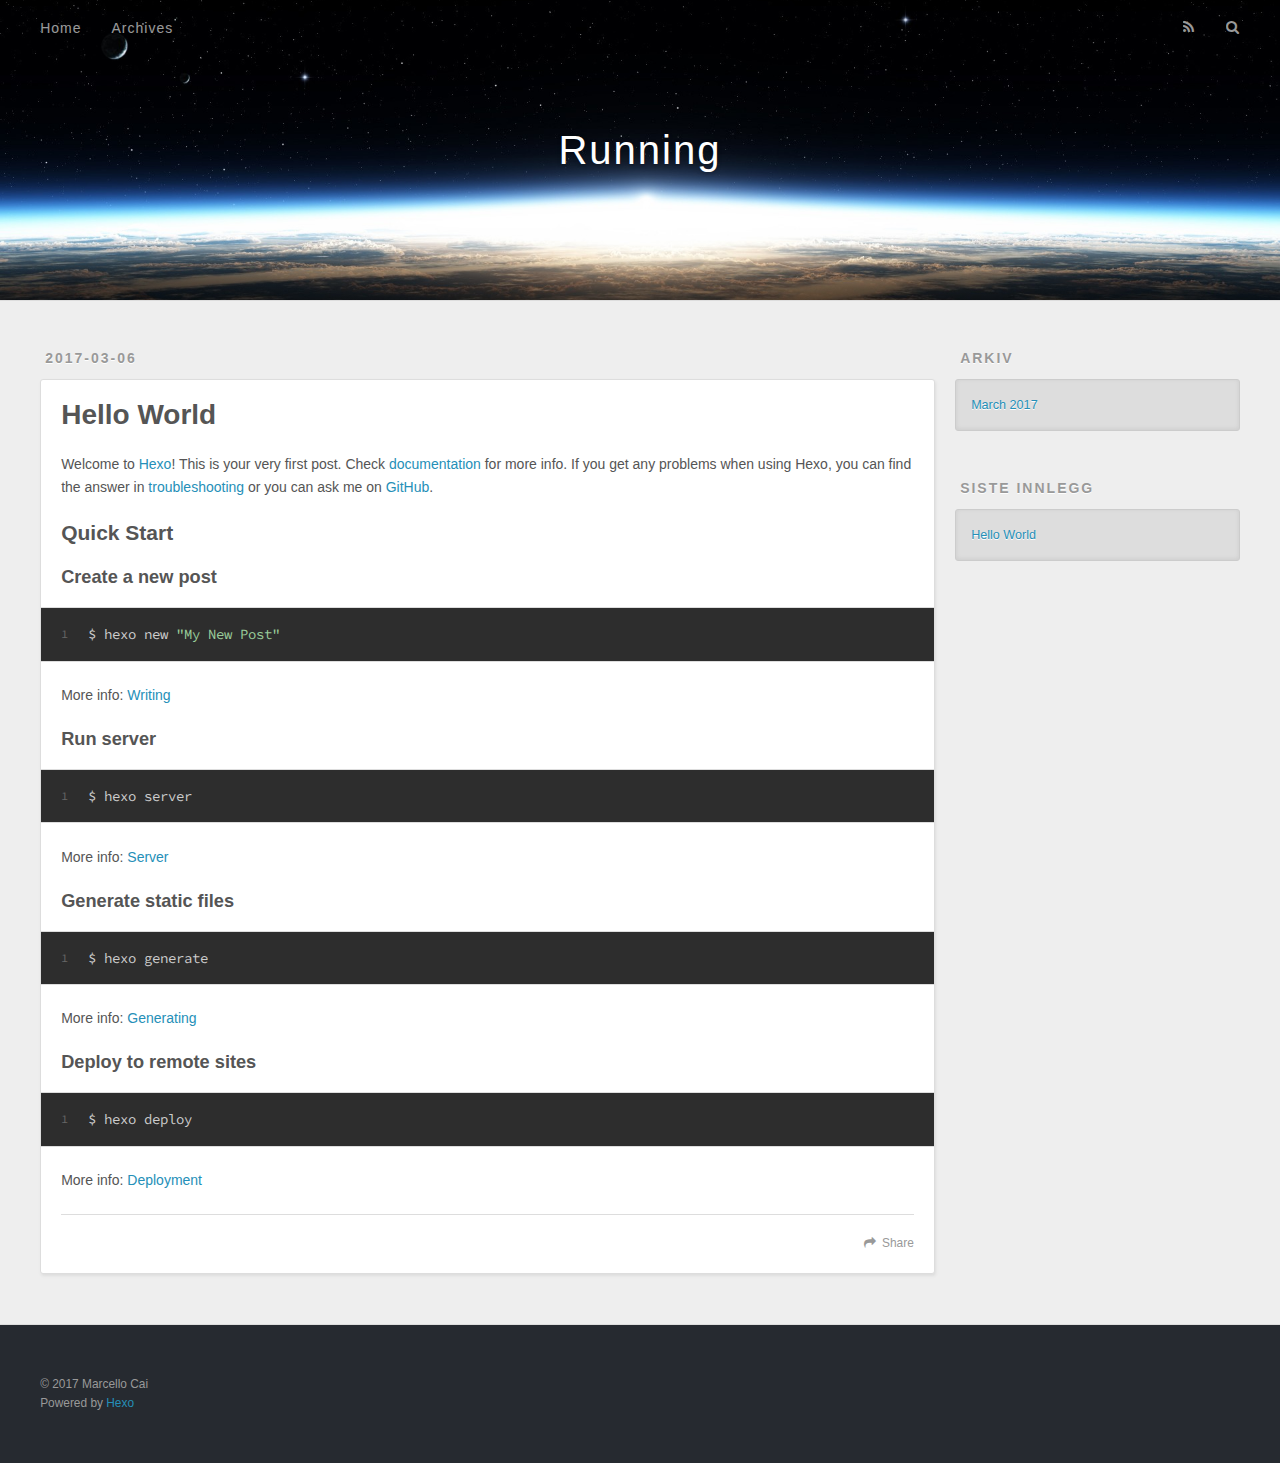
==== index.html @ b1c40774 "publish blog" ====
<!DOCTYPE html>
<html>
<head>
  <meta charset="utf-8">
  
  <title>Running</title>
  <meta name="viewport" content="width=device-width, initial-scale=1, maximum-scale=1">
  <meta property="og:type" content="website">
<meta property="og:title" content="Running">
<meta property="og:url" content="http://mllong.github.io/index.html">
<meta property="og:site_name" content="Running">
<meta name="twitter:card" content="summary">
<meta name="twitter:title" content="Running">
  
    <link rel="alternate" href="/atom.xml" title="Running" type="application/atom+xml">
  
  
    <link rel="icon" href="/favicon.png">
  
  
    <link href="//fonts.googleapis.com/css?family=Source+Code+Pro" rel="stylesheet" type="text/css">
  
  <link rel="stylesheet" href="/css/style.css">
  

</head>

<body>
  <div id="container">
    <div id="wrap">
      <header id="header">
  <div id="banner"></div>
  <div id="header-outer" class="outer">
    <div id="header-title" class="inner">
      <h1 id="logo-wrap">
        <a href="/" id="logo">Running</a>
      </h1>
      
    </div>
    <div id="header-inner" class="inner">
      <nav id="main-nav">
        <a id="main-nav-toggle" class="nav-icon"></a>
        
          <a class="main-nav-link" href="/">Home</a>
        
          <a class="main-nav-link" href="/archives">Archives</a>
        
      </nav>
      <nav id="sub-nav">
        
          <a id="nav-rss-link" class="nav-icon" href="/atom.xml" title="RSS Feed"></a>
        
        <a id="nav-search-btn" class="nav-icon" title="Søk"></a>
      </nav>
      <div id="search-form-wrap">
        <form action="//google.com/search" method="get" accept-charset="UTF-8" class="search-form"><input type="search" name="q" results="0" class="search-form-input" placeholder="Search"><button type="submit" class="search-form-submit">&#xF002;</button><input type="hidden" name="sitesearch" value="http://mllong.github.io"></form>
      </div>
    </div>
  </div>
</header>
      <div class="outer">
        <section id="main">
  
    <article id="post-hello-world" class="article article-type-post" itemscope itemprop="blogPost">
  <div class="article-meta">
    <a href="/2017/03/06/hello-world/" class="article-date">
  <time datetime="2017-03-06T02:50:07.000Z" itemprop="datePublished">2017-03-06</time>
</a>
    
  </div>
  <div class="article-inner">
    
    
      <header class="article-header">
        
  
    <h1 itemprop="name">
      <a class="article-title" href="/2017/03/06/hello-world/">Hello World</a>
    </h1>
  

      </header>
    
    <div class="article-entry" itemprop="articleBody">
      
        <p>Welcome to <a href="https://hexo.io/" target="_blank" rel="external">Hexo</a>! This is your very first post. Check <a href="https://hexo.io/docs/" target="_blank" rel="external">documentation</a> for more info. If you get any problems when using Hexo, you can find the answer in <a href="https://hexo.io/docs/troubleshooting.html" target="_blank" rel="external">troubleshooting</a> or you can ask me on <a href="https://github.com/hexojs/hexo/issues" target="_blank" rel="external">GitHub</a>.</p>
<h2 id="Quick-Start"><a href="#Quick-Start" class="headerlink" title="Quick Start"></a>Quick Start</h2><h3 id="Create-a-new-post"><a href="#Create-a-new-post" class="headerlink" title="Create a new post"></a>Create a new post</h3><figure class="highlight bash"><table><tr><td class="gutter"><pre><div class="line">1</div></pre></td><td class="code"><pre><div class="line">$ hexo new <span class="string">"My New Post"</span></div></pre></td></tr></table></figure>
<p>More info: <a href="https://hexo.io/docs/writing.html" target="_blank" rel="external">Writing</a></p>
<h3 id="Run-server"><a href="#Run-server" class="headerlink" title="Run server"></a>Run server</h3><figure class="highlight bash"><table><tr><td class="gutter"><pre><div class="line">1</div></pre></td><td class="code"><pre><div class="line">$ hexo server</div></pre></td></tr></table></figure>
<p>More info: <a href="https://hexo.io/docs/server.html" target="_blank" rel="external">Server</a></p>
<h3 id="Generate-static-files"><a href="#Generate-static-files" class="headerlink" title="Generate static files"></a>Generate static files</h3><figure class="highlight bash"><table><tr><td class="gutter"><pre><div class="line">1</div></pre></td><td class="code"><pre><div class="line">$ hexo generate</div></pre></td></tr></table></figure>
<p>More info: <a href="https://hexo.io/docs/generating.html" target="_blank" rel="external">Generating</a></p>
<h3 id="Deploy-to-remote-sites"><a href="#Deploy-to-remote-sites" class="headerlink" title="Deploy to remote sites"></a>Deploy to remote sites</h3><figure class="highlight bash"><table><tr><td class="gutter"><pre><div class="line">1</div></pre></td><td class="code"><pre><div class="line">$ hexo deploy</div></pre></td></tr></table></figure>
<p>More info: <a href="https://hexo.io/docs/deployment.html" target="_blank" rel="external">Deployment</a></p>

      
    </div>
    <footer class="article-footer">
      <a data-url="http://mllong.github.io/2017/03/06/hello-world/" data-id="cizxj0c0a000075xa3zv1ekmq" class="article-share-link">Share</a>
      
      
    </footer>
  </div>
  
</article>


  

</section>
        
          <aside id="sidebar">
  
    

  
    

  
    
  
    
  <div class="widget-wrap">
    <h3 class="widget-title">Arkiv</h3>
    <div class="widget">
      <ul class="archive-list"><li class="archive-list-item"><a class="archive-list-link" href="/archives/2017/03/">March 2017</a></li></ul>
    </div>
  </div>


  
    
  <div class="widget-wrap">
    <h3 class="widget-title">Siste innlegg</h3>
    <div class="widget">
      <ul>
        
          <li>
            <a href="/2017/03/06/hello-world/">Hello World</a>
          </li>
        
      </ul>
    </div>
  </div>

  
</aside>
        
      </div>
      <footer id="footer">
  
  <div class="outer">
    <div id="footer-info" class="inner">
      &copy; 2017 Marcello Cai<br>
      Powered by <a href="http://hexo.io/" target="_blank">Hexo</a>
    </div>
  </div>
</footer>
    </div>
    <nav id="mobile-nav">
  
    <a href="/" class="mobile-nav-link">Home</a>
  
    <a href="/archives" class="mobile-nav-link">Archives</a>
  
</nav>
    

<script src="//ajax.googleapis.com/ajax/libs/jquery/2.0.3/jquery.min.js"></script>


  <link rel="stylesheet" href="/fancybox/jquery.fancybox.css">
  <script src="/fancybox/jquery.fancybox.pack.js"></script>


<script src="/js/script.js"></script>

  </div>
</body>
</html>
---- css/style.css ----
body {
  width: 100%;
}
body:before,
body:after {
  content: "";
  display: table;
}
body:after {
  clear: both;
}
html,
body,
div,
span,
applet,
object,
iframe,
h1,
h2,
h3,
h4,
h5,
h6,
p,
blockquote,
pre,
a,
abbr,
acronym,
address,
big,
cite,
code,
del,
dfn,
em,
img,
ins,
kbd,
q,
s,
samp,
small,
strike,
strong,
sub,
sup,
tt,
var,
dl,
dt,
dd,
ol,
ul,
li,
fieldset,
form,
label,
legend,
table,
caption,
tbody,
tfoot,
thead,
tr,
th,
td {
  margin: 0;
  padding: 0;
  border: 0;
  outline: 0;
  font-weight: inherit;
  font-style: inherit;
  font-family: inherit;
  font-size: 100%;
  vertical-align: baseline;
}
body {
  line-height: 1;
  color: #000;
  background: #fff;
}
ol,
ul {
  list-style: none;
}
table {
  border-collapse: separate;
  border-spacing: 0;
  vertical-align: middle;
}
caption,
th,
td {
  text-align: left;
  font-weight: normal;
  vertical-align: middle;
}
a img {
  border: none;
}
input,
button {
  margin: 0;
  padding: 0;
}
input::-moz-focus-inner,
button::-moz-focus-inner {
  border: 0;
  padding: 0;
}
@font-face {
  font-family: FontAwesome;
  font-style: normal;
  font-weight: normal;
  src: url("fonts/fontawesome-webfont.eot?v=#4.0.3");
  src: url("fonts/fontawesome-webfont.eot?#iefix&v=#4.0.3") format("embedded-opentype"), url("fonts/fontawesome-webfont.woff?v=#4.0.3") format("woff"), url("fonts/fontawesome-webfont.ttf?v=#4.0.3") format("truetype"), url("fonts/fontawesome-webfont.svg#fontawesomeregular?v=#4.0.3") format("svg");
}
html,
body,
#container {
  height: 100%;
}
body {
  background: #eee;
  font: 14px "Helvetica Neue", Helvetica, Arial, sans-serif;
  -webkit-text-size-adjust: 100%;
}
.outer {
  max-width: 1220px;
  margin: 0 auto;
  padding: 0 20px;
}
.outer:before,
.outer:after {
  content: "";
  display: table;
}
.outer:after {
  clear: both;
}
.inner {
  display: inline;
  float: left;
  width: 98.33333333333333%;
  margin: 0 0.833333333333333%;
}
.left,
.alignleft {
  float: left;
}
.right,
.alignright {
  float: right;
}
.clear {
  clear: both;
}
#container {
  position: relative;
}
.mobile-nav-on {
  overflow: hidden;
}
#wrap {
  height: 100%;
  width: 100%;
  position: absolute;
  top: 0;
  left: 0;
  -webkit-transition: 0.2s ease-out;
  -moz-transition: 0.2s ease-out;
  -ms-transition: 0.2s ease-out;
  transition: 0.2s ease-out;
  z-index: 1;
  background: #eee;
}
.mobile-nav-on #wrap {
  left: 280px;
}
@media screen and (min-width: 768px) {
  #main {
    display: inline;
    float: left;
    width: 73.33333333333333%;
    margin: 0 0.833333333333333%;
  }
}
.article-date,
.article-category-link,
.archive-year,
.widget-title {
  text-decoration: none;
  text-transform: uppercase;
  letter-spacing: 2px;
  color: #999;
  margin-bottom: 1em;
  margin-left: 5px;
  line-height: 1em;
  text-shadow: 0 1px #fff;
  font-weight: bold;
}
.article-inner,
.archive-article-inner {
  background: #fff;
  -webkit-box-shadow: 1px 2px 3px #ddd;
  box-shadow: 1px 2px 3px #ddd;
  border: 1px solid #ddd;
  border-radius: 3px;
}
.article-entry h1,
.widget h1 {
  font-size: 2em;
}
.article-entry h2,
.widget h2 {
  font-size: 1.5em;
}
.article-entry h3,
.widget h3 {
  font-size: 1.3em;
}
.article-entry h4,
.widget h4 {
  font-size: 1.2em;
}
.article-entry h5,
.widget h5 {
  font-size: 1em;
}
.article-entry h6,
.widget h6 {
  font-size: 1em;
  color: #999;
}
.article-entry hr,
.widget hr {
  border: 1px dashed #ddd;
}
.article-entry strong,
.widget strong {
  font-weight: bold;
}
.article-entry em,
.widget em,
.article-entry cite,
.widget cite {
  font-style: italic;
}
.article-entry sup,
.widget sup,
.article-entry sub,
.widget sub {
  font-size: 0.75em;
  line-height: 0;
  position: relative;
  vertical-align: baseline;
}
.article-entry sup,
.widget sup {
  top: -0.5em;
}
.article-entry sub,
.widget sub {
  bottom: -0.2em;
}
.article-entry small,
.widget small {
  font-size: 0.85em;
}
.article-entry acronym,
.widget acronym,
.article-entry abbr,
.widget abbr {
  border-bottom: 1px dotted;
}
.article-entry ul,
.widget ul,
.article-entry ol,
.widget ol,
.article-entry dl,
.widget dl {
  margin: 0 20px;
  line-height: 1.6em;
}
.article-entry ul ul,
.widget ul ul,
.article-entry ol ul,
.widget ol ul,
.article-entry ul ol,
.widget ul ol,
.article-entry ol ol,
.widget ol ol {
  margin-top: 0;
  margin-bottom: 0;
}
.article-entry ul,
.widget ul {
  list-style: disc;
}
.article-entry ol,
.widget ol {
  list-style: decimal;
}
.article-entry dt,
.widget dt {
  font-weight: bold;
}
#header {
  height: 300px;
  position: relative;
  border-bottom: 1px solid #ddd;
}
#header:before,
#header:after {
  content: "";
  position: absolute;
  left: 0;
  right: 0;
  height: 40px;
}
#header:before {
  top: 0;
  background: -webkit-linear-gradient(rgba(0,0,0,0.2), transparent);
  background: -moz-linear-gradient(rgba(0,0,0,0.2), transparent);
  background: -ms-linear-gradient(rgba(0,0,0,0.2), transparent);
  background: linear-gradient(rgba(0,0,0,0.2), transparent);
}
#header:after {
  bottom: 0;
  background: -webkit-linear-gradient(transparent, rgba(0,0,0,0.2));
  background: -moz-linear-gradient(transparent, rgba(0,0,0,0.2));
  background: -ms-linear-gradient(transparent, rgba(0,0,0,0.2));
  background: linear-gradient(transparent, rgba(0,0,0,0.2));
}
#header-outer {
  height: 100%;
  position: relative;
}
#header-inner {
  position: relative;
  overflow: hidden;
}
#banner {
  position: absolute;
  top: 0;
  left: 0;
  width: 100%;
  height: 100%;
  background: url("images/banner.jpg") center #000;
  -webkit-background-size: cover;
  -moz-background-size: cover;
  background-size: cover;
  z-index: -1;
}
#header-title {
  text-align: center;
  height: 40px;
  position: absolute;
  top: 50%;
  left: 0;
  margin-top: -20px;
}
#logo,
#subtitle {
  text-decoration: none;
  color: #fff;
  font-weight: 300;
  text-shadow: 0 1px 4px rgba(0,0,0,0.3);
}
#logo {
  font-size: 40px;
  line-height: 40px;
  letter-spacing: 2px;
}
#subtitle {
  font-size: 16px;
  line-height: 16px;
  letter-spacing: 1px;
}
#subtitle-wrap {
  margin-top: 16px;
}
#main-nav {
  float: left;
  margin-left: -15px;
}
.nav-icon,
.main-nav-link {
  float: left;
  color: #fff;
  opacity: 0.6;
  text-decoration: none;
  text-shadow: 0 1px rgba(0,0,0,0.2);
  -webkit-transition: opacity 0.2s;
  -moz-transition: opacity 0.2s;
  -ms-transition: opacity 0.2s;
  transition: opacity 0.2s;
  display: block;
  padding: 20px 15px;
}
.nav-icon:hover,
.main-nav-link:hover {
  opacity: 1;
}
.nav-icon {
  font-family: FontAwesome;
  text-align: center;
  font-size: 14px;
  width: 14px;
  height: 14px;
  padding: 20px 15px;
  position: relative;
  cursor: pointer;
}
.main-nav-link {
  font-weight: 300;
  letter-spacing: 1px;
}
@media screen and (max-width: 479px) {
  .main-nav-link {
    display: none;
  }
}
#main-nav-toggle {
  display: none;
}
#main-nav-toggle:before {
  content: "\f0c9";
}
@media screen and (max-width: 479px) {
  #main-nav-toggle {
    display: block;
  }
}
#sub-nav {
  float: right;
  margin-right: -15px;
}
#nav-rss-link:before {
  content: "\f09e";
}
#nav-search-btn:before {
  content: "\f002";
}
#search-form-wrap {
  position: absolute;
  top: 15px;
  width: 150px;
  height: 30px;
  right: -150px;
  opacity: 0;
  -webkit-transition: 0.2s ease-out;
  -moz-transition: 0.2s ease-out;
  -ms-transition: 0.2s ease-out;
  transition: 0.2s ease-out;
}
#search-form-wrap.on {
  opacity: 1;
  right: 0;
}
@media screen and (max-width: 479px) {
  #search-form-wrap {
    width: 100%;
    right: -100%;
  }
}
.search-form {
  position: absolute;
  top: 0;
  left: 0;
  right: 0;
  background: #fff;
  padding: 5px 15px;
  border-radius: 15px;
  -webkit-box-shadow: 0 0 10px rgba(0,0,0,0.3);
  box-shadow: 0 0 10px rgba(0,0,0,0.3);
}
.search-form-input {
  border: none;
  background: none;
  color: #555;
  width: 100%;
  font: 13px "Helvetica Neue", Helvetica, Arial, sans-serif;
  outline: none;
}
.search-form-input::-webkit-search-results-decoration,
.search-form-input::-webkit-search-cancel-button {
  -webkit-appearance: none;
}
.search-form-submit {
  position: absolute;
  top: 50%;
  right: 10px;
  margin-top: -7px;
  font: 13px FontAwesome;
  border: none;
  background: none;
  color: #bbb;
  cursor: pointer;
}
.search-form-submit:hover,
.search-form-submit:focus {
  color: #777;
}
.article {
  margin: 50px 0;
}
.article-inner {
  overflow: hidden;
}
.article-meta:before,
.article-meta:after {
  content: "";
  display: table;
}
.article-meta:after {
  clear: both;
}
.article-date {
  float: left;
}
.article-category {
  float: left;
  line-height: 1em;
  color: #ccc;
  text-shadow: 0 1px #fff;
  margin-left: 8px;
}
.article-category:before {
  content: "\2022";
}
.article-category-link {
  margin: 0 12px 1em;
}
.article-header {
  padding: 20px 20px 0;
}
.article-title {
  text-decoration: none;
  font-size: 2em;
  font-weight: bold;
  color: #555;
  line-height: 1.1em;
  -webkit-transition: color 0.2s;
  -moz-transition: color 0.2s;
  -ms-transition: color 0.2s;
  transition: color 0.2s;
}
a.article-title:hover {
  color: #258fb8;
}
.article-entry {
  color: #555;
  padding: 0 20px;
}
.article-entry:before,
.article-entry:after {
  content: "";
  display: table;
}
.article-entry:after {
  clear: both;
}
.article-entry p,
.article-entry table {
  line-height: 1.6em;
  margin: 1.6em 0;
}
.article-entry h1,
.article-entry h2,
.article-entry h3,
.article-entry h4,
.article-entry h5,
.article-entry h6 {
  font-weight: bold;
}
.article-entry h1,
.article-entry h2,
.article-entry h3,
.article-entry h4,
.article-entry h5,
.article-entry h6 {
  line-height: 1.1em;
  margin: 1.1em 0;
}
.article-entry a {
  color: #258fb8;
  text-decoration: none;
}
.article-entry a:hover {
  text-decoration: underline;
}
.article-entry ul,
.article-entry ol,
.article-entry dl {
  margin-top: 1.6em;
  margin-bottom: 1.6em;
}
.article-entry img,
.article-entry video {
  max-width: 100%;
  height: auto;
  display: block;
  margin: auto;
}
.article-entry iframe {
  border: none;
}
.article-entry table {
  width: 100%;
  border-collapse: collapse;
  border-spacing: 0;
}
.article-entry th {
  font-weight: bold;
  border-bottom: 3px solid #ddd;
  padding-bottom: 0.5em;
}
.article-entry td {
  border-bottom: 1px solid #ddd;
  padding: 10px 0;
}
.article-entry blockquote {
  font-family: Georgia, "Times New Roman", serif;
  font-size: 1.4em;
  margin: 1.6em 20px;
  text-align: center;
}
.article-entry blockquote footer {
  font-size: 14px;
  margin: 1.6em 0;
  font-family: "Helvetica Neue", Helvetica, Arial, sans-serif;
}
.article-entry blockquote footer cite:before {
  content: "—";
  padding: 0 0.5em;
}
.article-entry .pullquote {
  text-align: left;
  width: 45%;
  margin: 0;
}
.article-entry .pullquote.left {
  margin-left: 0.5em;
  margin-right: 1em;
}
.article-entry .pullquote.right {
  margin-right: 0.5em;
  margin-left: 1em;
}
.article-entry .caption {
  color: #999;
  display: block;
  font-size: 0.9em;
  margin-top: 0.5em;
  position: relative;
  text-align: center;
}
.article-entry .video-container {
  position: relative;
  padding-top: 56.25%;
  height: 0;
  overflow: hidden;
}
.article-entry .video-container iframe,
.article-entry .video-container object,
.article-entry .video-container embed {
  position: absolute;
  top: 0;
  left: 0;
  width: 100%;
  height: 100%;
  margin-top: 0;
}
.article-more-link a {
  display: inline-block;
  line-height: 1em;
  padding: 6px 15px;
  border-radius: 15px;
  background: #eee;
  color: #999;
  text-shadow: 0 1px #fff;
  text-decoration: none;
}
.article-more-link a:hover {
  background: #258fb8;
  color: #fff;
  text-decoration: none;
  text-shadow: 0 1px #1e7293;
}
.article-footer {
  font-size: 0.85em;
  line-height: 1.6em;
  border-top: 1px solid #ddd;
  padding-top: 1.6em;
  margin: 0 20px 20px;
}
.article-footer:before,
.article-footer:after {
  content: "";
  display: table;
}
.article-footer:after {
  clear: both;
}
.article-footer a {
  color: #999;
  text-decoration: none;
}
.article-footer a:hover {
  color: #555;
}
.article-tag-list-item {
  float: left;
  margin-right: 10px;
}
.article-tag-list-link:before {
  content: "#";
}
.article-comment-link {
  float: right;
}
.article-comment-link:before {
  content: "\f075";
  font-family: FontAwesome;
  padding-right: 8px;
}
.article-share-link {
  cursor: pointer;
  float: right;
  margin-left: 20px;
}
.article-share-link:before {
  content: "\f064";
  font-family: FontAwesome;
  padding-right: 6px;
}
#article-nav {
  position: relative;
}
#article-nav:before,
#article-nav:after {
  content: "";
  display: table;
}
#article-nav:after {
  clear: both;
}
@media screen and (min-width: 768px) {
  #article-nav {
    margin: 50px 0;
  }
  #article-nav:before {
    width: 8px;
    height: 8px;
    position: absolute;
    top: 50%;
    left: 50%;
    margin-top: -4px;
    margin-left: -4px;
    content: "";
    border-radius: 50%;
    background: #ddd;
    -webkit-box-shadow: 0 1px 2px #fff;
    box-shadow: 0 1px 2px #fff;
  }
}
.article-nav-link-wrap {
  text-decoration: none;
  text-shadow: 0 1px #fff;
  color: #999;
  -webkit-box-sizing: border-box;
  -moz-box-sizing: border-box;
  box-sizing: border-box;
  margin-top: 50px;
  text-align: center;
  display: block;
}
.article-nav-link-wrap:hover {
  color: #555;
}
@media screen and (min-width: 768px) {
  .article-nav-link-wrap {
    width: 50%;
    margin-top: 0;
  }
}
@media screen and (min-width: 768px) {
  #article-nav-newer {
    float: left;
    text-align: right;
    padding-right: 20px;
  }
}
@media screen and (min-width: 768px) {
  #article-nav-older {
    float: right;
    text-align: left;
    padding-left: 20px;
  }
}
.article-nav-caption {
  text-transform: uppercase;
  letter-spacing: 2px;
  color: #ddd;
  line-height: 1em;
  font-weight: bold;
}
#article-nav-newer .article-nav-caption {
  margin-right: -2px;
}
.article-nav-title {
  font-size: 0.85em;
  line-height: 1.6em;
  margin-top: 0.5em;
}
.article-share-box {
  position: absolute;
  display: none;
  background: #fff;
  -webkit-box-shadow: 1px 2px 10px rgba(0,0,0,0.2);
  box-shadow: 1px 2px 10px rgba(0,0,0,0.2);
  border-radius: 3px;
  margin-left: -145px;
  overflow: hidden;
  z-index: 1;
}
.article-share-box.on {
  display: block;
}
.article-share-input {
  width: 100%;
  background: none;
  -webkit-box-sizing: border-box;
  -moz-box-sizing: border-box;
  box-sizing: border-box;
  font: 14px "Helvetica Neue", Helvetica, Arial, sans-serif;
  padding: 0 15px;
  color: #555;
  outline: none;
  border: 1px solid #ddd;
  border-radius: 3px 3px 0 0;
  height: 36px;
  line-height: 36px;
}
.article-share-links {
  background: #eee;
}
.article-share-links:before,
.article-share-links:after {
  content: "";
  display: table;
}
.article-share-links:after {
  clear: both;
}
.article-share-twitter,
.article-share-facebook,
.article-share-pinterest,
.article-share-google {
  width: 50px;
  height: 36px;
  display: block;
  float: left;
  position: relative;
  color: #999;
  text-shadow: 0 1px #fff;
}
.article-share-twitter:before,
.article-share-facebook:before,
.article-share-pinterest:before,
.article-share-google:before {
  font-size: 20px;
  font-family: FontAwesome;
  width: 20px;
  height: 20px;
  position: absolute;
  top: 50%;
  left: 50%;
  margin-top: -10px;
  margin-left: -10px;
  text-align: center;
}
.article-share-twitter:hover,
.article-share-facebook:hover,
.article-share-pinterest:hover,
.article-share-google:hover {
  color: #fff;
}
.article-share-twitter:before {
  content: "\f099";
}
.article-share-twitter:hover {
  background: #00aced;
  text-shadow: 0 1px #008abe;
}
.article-share-facebook:before {
  content: "\f09a";
}
.article-share-facebook:hover {
  background: #3b5998;
  text-shadow: 0 1px #2f477a;
}
.article-share-pinterest:before {
  content: "\f0d2";
}
.article-share-pinterest:hover {
  background: #cb2027;
  text-shadow: 0 1px #a21a1f;
}
.article-share-google:before {
  content: "\f0d5";
}
.article-share-google:hover {
  background: #dd4b39;
  text-shadow: 0 1px #be3221;
}
.article-gallery {
  background: #000;
  position: relative;
}
.article-gallery-photos {
  position: relative;
  overflow: hidden;
}
.article-gallery-img {
  display: none;
  max-width: 100%;
}
.article-gallery-img:first-child {
  display: block;
}
.article-gallery-img.loaded {
  position: absolute;
  display: block;
}
.article-gallery-img img {
  display: block;
  max-width: 100%;
  margin: 0 auto;
}
#comments {
  background: #fff;
  -webkit-box-shadow: 1px 2px 3px #ddd;
  box-shadow: 1px 2px 3px #ddd;
  padding: 20px;
  border: 1px solid #ddd;
  border-radius: 3px;
  margin: 50px 0;
}
#comments a {
  color: #258fb8;
}
.archives-wrap {
  margin: 50px 0;
}
.archives:before,
.archives:after {
  content: "";
  display: table;
}
.archives:after {
  clear: both;
}
.archive-year-wrap {
  margin-bottom: 1em;
}
.archives {
  -webkit-column-gap: 10px;
  -moz-column-gap: 10px;
  column-gap: 10px;
}
@media screen and (min-width: 480px) and (max-width: 767px) {
  .archives {
    -webkit-column-count: 2;
    -moz-column-count: 2;
    column-count: 2;
  }
}
@media screen and (min-width: 768px) {
  .archives {
    -webkit-column-count: 3;
    -moz-column-count: 3;
    column-count: 3;
  }
}
.archive-article {
  -webkit-column-break-inside: avoid;
  page-break-inside: avoid;
  overflow: hidden;
  break-inside: avoid-column;
}
.archive-article-inner {
  padding: 10px;
  margin-bottom: 15px;
}
.archive-article-title {
  text-decoration: none;
  font-weight: bold;
  color: #555;
  -webkit-transition: color 0.2s;
  -moz-transition: color 0.2s;
  -ms-transition: color 0.2s;
  transition: color 0.2s;
  line-height: 1.6em;
}
.archive-article-title:hover {
  color: #258fb8;
}
.archive-article-footer {
  margin-top: 1em;
}
.archive-article-date {
  color: #999;
  text-decoration: none;
  font-size: 0.85em;
  line-height: 1em;
  margin-bottom: 0.5em;
  display: block;
}
#page-nav {
  margin: 50px auto;
  background: #fff;
  -webkit-box-shadow: 1px 2px 3px #ddd;
  box-shadow: 1px 2px 3px #ddd;
  border: 1px solid #ddd;
  border-radius: 3px;
  text-align: center;
  color: #999;
  overflow: hidden;
}
#page-nav:before,
#page-nav:after {
  content: "";
  display: table;
}
#page-nav:after {
  clear: both;
}
#page-nav a,
#page-nav span {
  padding: 10px 20px;
  line-height: 1;
  height: 2ex;
}
#page-nav a {
  color: #999;
  text-decoration: none;
}
#page-nav a:hover {
  background: #999;
  color: #fff;
}
#page-nav .prev {
  float: left;
}
#page-nav .next {
  float: right;
}
#page-nav .page-number {
  display: inline-block;
}
@media screen and (max-width: 479px) {
  #page-nav .page-number {
    display: none;
  }
}
#page-nav .current {
  color: #555;
  font-weight: bold;
}
#page-nav .space {
  color: #ddd;
}
#footer {
  background: #262a30;
  padding: 50px 0;
  border-top: 1px solid #ddd;
  color: #999;
}
#footer a {
  color: #258fb8;
  text-decoration: none;
}
#footer a:hover {
  text-decoration: underline;
}
#footer-info {
  line-height: 1.6em;
  font-size: 0.85em;
}
.article-entry pre,
.article-entry .highlight {
  background: #2d2d2d;
  margin: 0 -20px;
  padding: 15px 20px;
  border-style: solid;
  border-color: #ddd;
  border-width: 1px 0;
  overflow: auto;
  color: #ccc;
  line-height: 22.400000000000002px;
}
.article-entry .highlight .gutter pre,
.article-entry .gist .gist-file .gist-data .line-numbers {
  color: #666;
  font-size: 0.85em;
}
.article-entry pre,
.article-entry code {
  font-family: "Source Code Pro", Consolas, Monaco, Menlo, Consolas, monospace;
}
.article-entry code {
  background: #eee;
  text-shadow: 0 1px #fff;
  padding: 0 0.3em;
}
.article-entry pre code {
  background: none;
  text-shadow: none;
  padding: 0;
}
.article-entry .highlight pre {
  border: none;
  margin: 0;
  padding: 0;
}
.article-entry .highlight table {
  margin: 0;
  width: auto;
}
.article-entry .highlight td {
  border: none;
  padding: 0;
}
.article-entry .highlight figcaption {
  font-size: 0.85em;
  color: #999;
  line-height: 1em;
  margin-bottom: 1em;
}
.article-entry .highlight figcaption:before,
.article-entry .highlight figcaption:after {
  content: "";
  display: table;
}
.article-entry .highlight figcaption:after {
  clear: both;
}
.article-entry .highlight figcaption a {
  float: right;
}
.article-entry .highlight .gutter pre {
  text-align: right;
  padding-right: 20px;
}
.article-entry .highlight .line {
  height: 22.400000000000002px;
}
.article-entry .highlight .line.marked {
  background: #515151;
}
.article-entry .gist {
  margin: 0 -20px;
  border-style: solid;
  border-color: #ddd;
  border-width: 1px 0;
  background: #2d2d2d;
  padding: 15px 20px 15px 0;
}
.article-entry .gist .gist-file {
  border: none;
  font-family: "Source Code Pro", Consolas, Monaco, Menlo, Consolas, monospace;
  margin: 0;
}
.article-entry .gist .gist-file .gist-data {
  background: none;
  border: none;
}
.article-entry .gist .gist-file .gist-data .line-numbers {
  background: none;
  border: none;
  padding: 0 20px 0 0;
}
.article-entry .gist .gist-file .gist-data .line-data {
  padding: 0 !important;
}
.article-entry .gist .gist-file .highlight {
  margin: 0;
  padding: 0;
  border: none;
}
.article-entry .gist .gist-file .gist-meta {
  background: #2d2d2d;
  color: #999;
  font: 0.85em "Helvetica Neue", Helvetica, Arial, sans-serif;
  text-shadow: 0 0;
  padding: 0;
  margin-top: 1em;
  margin-left: 20px;
}
.article-entry .gist .gist-file .gist-meta a {
  color: #258fb8;
  font-weight: normal;
}
.article-entry .gist .gist-file .gist-meta a:hover {
  text-decoration: underline;
}
pre .comment,
pre .title {
  color: #999;
}
pre .variable,
pre .attribute,
pre .tag,
pre .regexp,
pre .ruby .constant,
pre .xml .tag .title,
pre .xml .pi,
pre .xml .doctype,
pre .html .doctype,
pre .css .id,
pre .css .class,
pre .css .pseudo {
  color: #f2777a;
}
pre .number,
pre .preprocessor,
pre .built_in,
pre .literal,
pre .params,
pre .constant {
  color: #f99157;
}
pre .class,
pre .ruby .class .title,
pre .css .rules .attribute {
  color: #9c9;
}
pre .string,
pre .value,
pre .inheritance,
pre .header,
pre .ruby .symbol,
pre .xml .cdata {
  color: #9c9;
}
pre .css .hexcolor {
  color: #6cc;
}
pre .function,
pre .python .decorator,
pre .python .title,
pre .ruby .function .title,
pre .ruby .title .keyword,
pre .perl .sub,
pre .javascript .title,
pre .coffeescript .title {
  color: #69c;
}
pre .keyword,
pre .javascript .function {
  color: #c9c;
}
@media screen and (max-width: 479px) {
  #mobile-nav {
    position: absolute;
    top: 0;
    left: 0;
    width: 280px;
    height: 100%;
    background: #191919;
    border-right: 1px solid #fff;
  }
}
@media screen and (max-width: 479px) {
  .mobile-nav-link {
    display: block;
    color: #999;
    text-decoration: none;
    padding: 15px 20px;
    font-weight: bold;
  }
  .mobile-nav-link:hover {
    color: #fff;
  }
}
@media screen and (min-width: 768px) {
  #sidebar {
    display: inline;
    float: left;
    width: 23.333333333333332%;
    margin: 0 0.833333333333333%;
  }
}
.widget-wrap {
  margin: 50px 0;
}
.widget {
  color: #777;
  text-shadow: 0 1px #fff;
  background: #ddd;
  -webkit-box-shadow: 0 -1px 4px #ccc inset;
  box-shadow: 0 -1px 4px #ccc inset;
  border: 1px solid #ccc;
  padding: 15px;
  border-radius: 3px;
}
.widget a {
  color: #258fb8;
  text-decoration: none;
}
.widget a:hover {
  text-decoration: underline;
}
.widget ul ul,
.widget ol ul,
.widget dl ul,
.widget ul ol,
.widget ol ol,
.widget dl ol,
.widget ul dl,
.widget ol dl,
.widget dl dl {
  margin-left: 15px;
  list-style: disc;
}
.widget {
  line-height: 1.6em;
  word-wrap: break-word;
  font-size: 0.9em;
}
.widget ul,
.widget ol {
  list-style: none;
  margin: 0;
}
.widget ul ul,
.widget ol ul,
.widget ul ol,
.widget ol ol {
  margin: 0 20px;
}
.widget ul ul,
.widget ol ul {
  list-style: disc;
}
.widget ul ol,
.widget ol ol {
  list-style: decimal;
}
.category-list-count,
.tag-list-count,
.archive-list-count {
  padding-left: 5px;
  color: #999;
  font-size: 0.85em;
}
.category-list-count:before,
.tag-list-count:before,
.archive-list-count:before {
  content: "(";
}
.category-list-count:after,
.tag-list-count:after,
.archive-list-count:after {
  content: ")";
}
.tagcloud a {
  margin-right: 5px;
  display: inline-block;
}
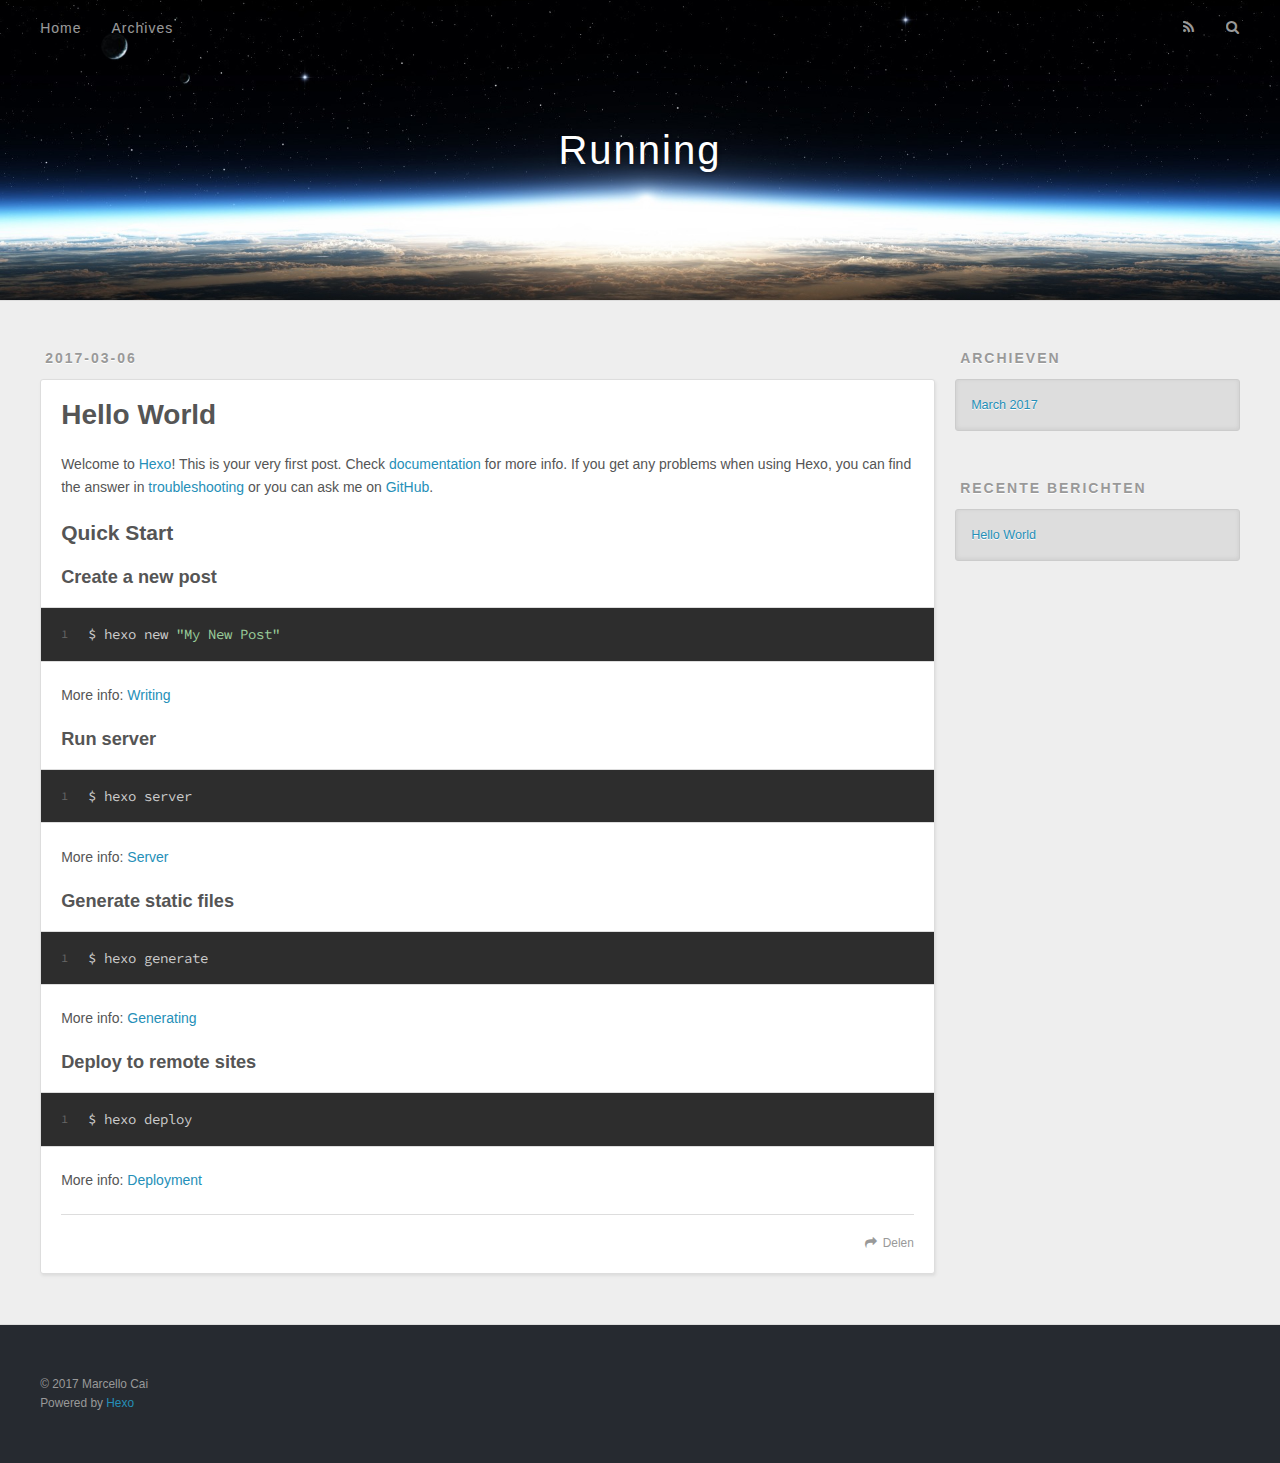
==== commit f0b33c53: "Blog updated: 2017-03-06 11:29:54" ====
--- a/index.html
+++ b/index.html
@@ -50,7 +50,7 @@
         
           <a id="nav-rss-link" class="nav-icon" href="/atom.xml" title="RSS Feed"></a>
         
-        <a id="nav-search-btn" class="nav-icon" title="Søk"></a>
+        <a id="nav-search-btn" class="nav-icon" title="Zoeken"></a>
       </nav>
       <div id="search-form-wrap">
         <form action="//google.com/search" method="get" accept-charset="UTF-8" class="search-form"><input type="search" name="q" results="0" class="search-form-input" placeholder="Search"><button type="submit" class="search-form-submit">&#xF002;</button><input type="hidden" name="sitesearch" value="http://mllong.github.io"></form>
@@ -96,7 +96,7 @@
       
     </div>
     <footer class="article-footer">
-      <a data-url="http://mllong.github.io/2017/03/06/hello-world/" data-id="cizxj0c0a000075xa3zv1ekmq" class="article-share-link">Share</a>
+      <a data-url="http://mllong.github.io/2017/03/06/hello-world/" data-id="cizxj0c0a000075xa3zv1ekmq" class="article-share-link">Delen</a>
       
       
     </footer>
@@ -121,7 +121,7 @@
   
     
   <div class="widget-wrap">
-    <h3 class="widget-title">Arkiv</h3>
+    <h3 class="widget-title">Archieven</h3>
     <div class="widget">
       <ul class="archive-list"><li class="archive-list-item"><a class="archive-list-link" href="/archives/2017/03/">March 2017</a></li></ul>
     </div>
@@ -131,7 +131,7 @@
   
     
   <div class="widget-wrap">
-    <h3 class="widget-title">Siste innlegg</h3>
+    <h3 class="widget-title">Recente berichten</h3>
     <div class="widget">
       <ul>
         
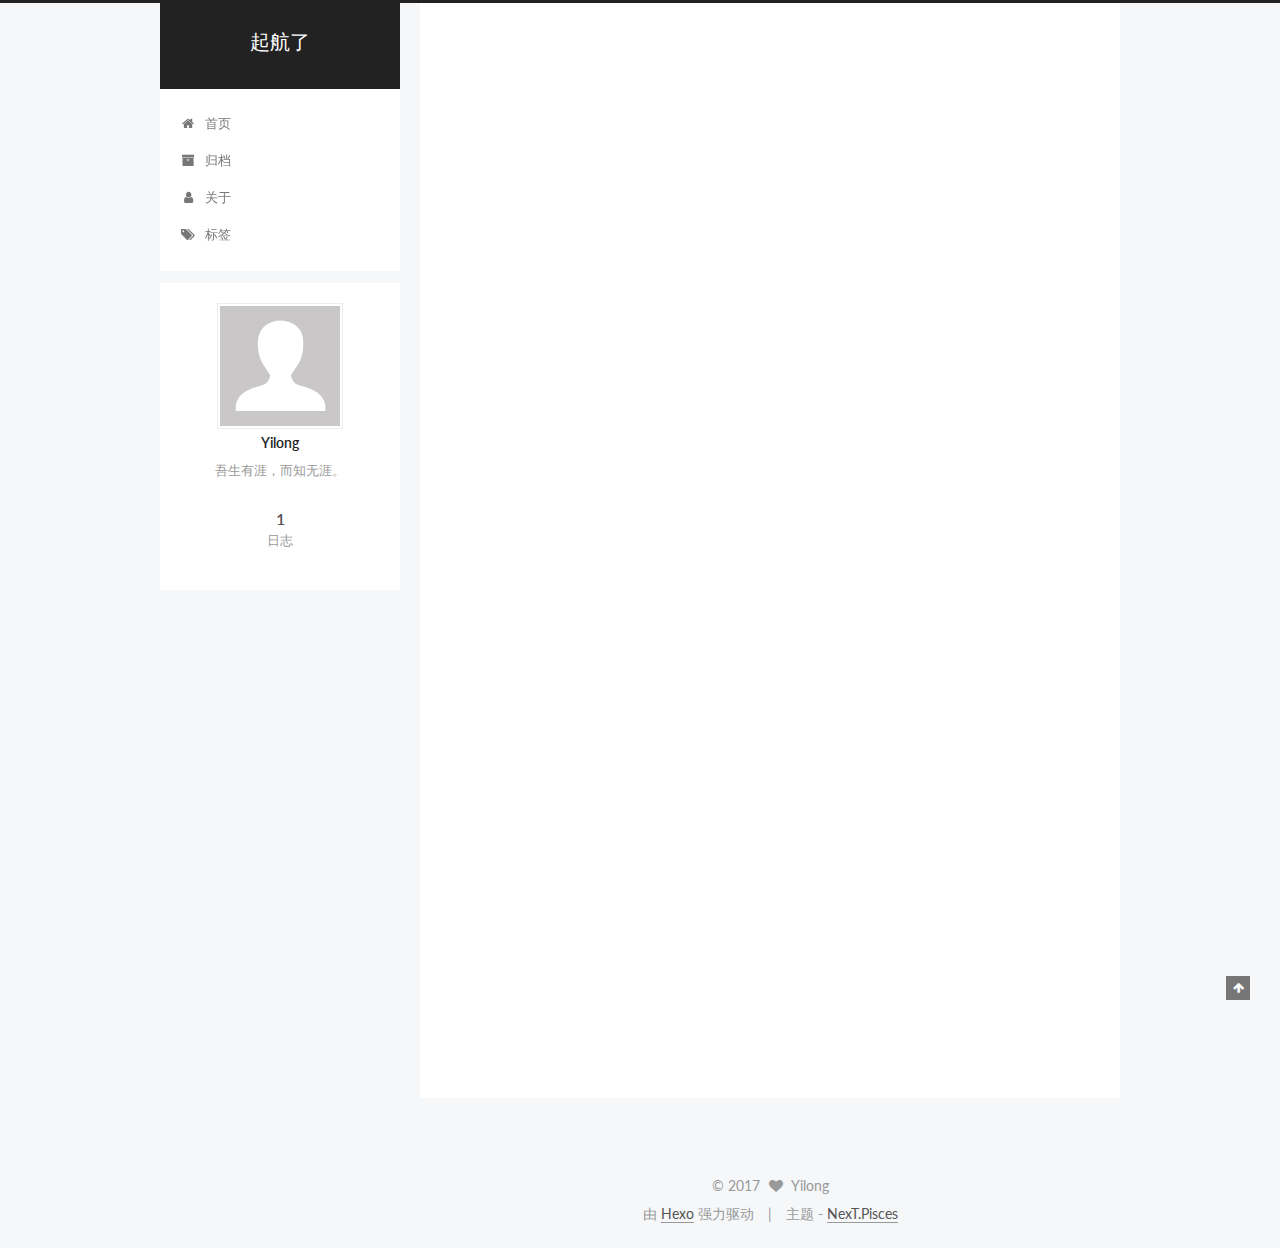
==== commit 97bbd38e: "Blog updated: 2017-03-06 21:08:53" ====
--- a/index.html
+++ b/index.html
@@ -1,89 +1,343 @@
-<!DOCTYPE html>
-<html>
+<!doctype html>
+
+
+
+  
+
+
+<html class="theme-next pisces use-motion" lang="zh-Hans">
 <head>
-  <meta charset="utf-8">
-  
-  <title>Running</title>
-  <meta name="viewport" content="width=device-width, initial-scale=1, maximum-scale=1">
-  <meta property="og:type" content="website">
-<meta property="og:title" content="Running">
+  <meta charset="UTF-8"/>
+<meta http-equiv="X-UA-Compatible" content="IE=edge" />
+<meta name="viewport" content="width=device-width, initial-scale=1, maximum-scale=1"/>
+
+
+
+<meta http-equiv="Cache-Control" content="no-transform" />
+<meta http-equiv="Cache-Control" content="no-siteapp" />
+
+
+
+
+
+
+
+
+
+
+
+
+
+
+
+  
+  
+  <link href="/lib/fancybox/source/jquery.fancybox.css?v=2.1.5" rel="stylesheet" type="text/css" />
+
+
+
+
+  
+  
+  
+  
+
+  
+    
+    
+  
+
+  
+
+  
+
+  
+
+  
+
+  
+    
+    
+    <link href="//fonts.googleapis.com/css?family=Lato:300,300italic,400,400italic,700,700italic&subset=latin,latin-ext" rel="stylesheet" type="text/css">
+  
+
+
+
+
+
+
+<link href="/lib/font-awesome/css/font-awesome.min.css?v=4.6.2" rel="stylesheet" type="text/css" />
+
+<link href="/css/main.css?v=5.1.0" rel="stylesheet" type="text/css" />
+
+
+  <meta name="keywords" content="Hexo, NexT" />
+
+
+
+
+
+
+
+
+  <link rel="shortcut icon" type="image/x-icon" href="/favicon.ico?v=5.1.0" />
+
+
+
+
+
+
+<meta name="description" content="吾生有涯，而知无涯。">
+<meta property="og:type" content="website">
+<meta property="og:title" content="起航了">
 <meta property="og:url" content="http://mllong.github.io/index.html">
-<meta property="og:site_name" content="Running">
+<meta property="og:site_name" content="起航了">
+<meta property="og:description" content="吾生有涯，而知无涯。">
 <meta name="twitter:card" content="summary">
-<meta name="twitter:title" content="Running">
-  
-    <link rel="alternate" href="/atom.xml" title="Running" type="application/atom+xml">
-  
-  
-    <link rel="icon" href="/favicon.png">
-  
-  
-    <link href="//fonts.googleapis.com/css?family=Source+Code+Pro" rel="stylesheet" type="text/css">
-  
-  <link rel="stylesheet" href="/css/style.css">
-  
-
+<meta name="twitter:title" content="起航了">
+<meta name="twitter:description" content="吾生有涯，而知无涯。">
+
+
+
+<script type="text/javascript" id="hexo.configurations">
+  var NexT = window.NexT || {};
+  var CONFIG = {
+    root: '/',
+    scheme: 'Pisces',
+    sidebar: {"position":"left","display":"post","offset":12,"offset_float":0,"b2t":false,"scrollpercent":false},
+    fancybox: true,
+    motion: true,
+    duoshuo: {
+      userId: '0',
+      author: '博主'
+    },
+    algolia: {
+      applicationID: '',
+      apiKey: '',
+      indexName: '',
+      hits: {"per_page":10},
+      labels: {"input_placeholder":"Search for Posts","hits_empty":"We didn't find any results for the search: ${query}","hits_stats":"${hits} results found in ${time} ms"}
+    }
+  };
+</script>
+
+
+
+  <link rel="canonical" href="http://mllong.github.io/"/>
+
+
+
+
+
+  <title> 起航了 </title>
 </head>
 
-<body>
-  <div id="container">
-    <div id="wrap">
-      <header id="header">
-  <div id="banner"></div>
-  <div id="header-outer" class="outer">
-    <div id="header-title" class="inner">
-      <h1 id="logo-wrap">
-        <a href="/" id="logo">Running</a>
-      </h1>
-      
+<body itemscope itemtype="http://schema.org/WebPage" lang="zh-Hans">
+
+  
+
+
+
+
+
+
+
+
+
+
+
+
+
+
+  
+  
+    
+  
+
+  <div class="container one-collumn sidebar-position-left 
+   page-home 
+ ">
+    <div class="headband"></div>
+
+    <header id="header" class="header" itemscope itemtype="http://schema.org/WPHeader">
+      <div class="header-inner"><div class="site-brand-wrapper">
+  <div class="site-meta ">
+    
+
+    <div class="custom-logo-site-title">
+      <a href="/"  class="brand" rel="start">
+        <span class="logo-line-before"><i></i></span>
+        <span class="site-title">起航了</span>
+        <span class="logo-line-after"><i></i></span>
+      </a>
     </div>
-    <div id="header-inner" class="inner">
-      <nav id="main-nav">
-        <a id="main-nav-toggle" class="nav-icon"></a>
-        
-          <a class="main-nav-link" href="/">Home</a>
-        
-          <a class="main-nav-link" href="/archives">Archives</a>
-        
-      </nav>
-      <nav id="sub-nav">
-        
-          <a id="nav-rss-link" class="nav-icon" href="/atom.xml" title="RSS Feed"></a>
-        
-        <a id="nav-search-btn" class="nav-icon" title="Zoeken"></a>
-      </nav>
-      <div id="search-form-wrap">
-        <form action="//google.com/search" method="get" accept-charset="UTF-8" class="search-form"><input type="search" name="q" results="0" class="search-form-input" placeholder="Search"><button type="submit" class="search-form-submit">&#xF002;</button><input type="hidden" name="sitesearch" value="http://mllong.github.io"></form>
-      </div>
-    </div>
+      
+        <p class="site-subtitle"></p>
+      
   </div>
-</header>
-      <div class="outer">
-        <section id="main">
-  
-    <article id="post-hello-world" class="article article-type-post" itemscope itemprop="blogPost">
-  <div class="article-meta">
-    <a href="/2017/03/06/hello-world/" class="article-date">
-  <time datetime="2017-03-06T02:50:07.000Z" itemprop="datePublished">2017-03-06</time>
-</a>
-    
+
+  <div class="site-nav-toggle">
+    <button>
+      <span class="btn-bar"></span>
+      <span class="btn-bar"></span>
+      <span class="btn-bar"></span>
+    </button>
   </div>
-  <div class="article-inner">
-    
-    
-      <header class="article-header">
-        
-  
-    <h1 itemprop="name">
-      <a class="article-title" href="/2017/03/06/hello-world/">Hello World</a>
-    </h1>
-  
-
+</div>
+
+<nav class="site-nav">
+  
+
+  
+    <ul id="menu" class="menu">
+      
+        
+        <li class="menu-item menu-item-home">
+          <a href="/" rel="section">
+            
+              <i class="menu-item-icon fa fa-fw fa-home"></i> <br />
+            
+            首页
+          </a>
+        </li>
+      
+        
+        <li class="menu-item menu-item-archives">
+          <a href="/archives" rel="section">
+            
+              <i class="menu-item-icon fa fa-fw fa-archive"></i> <br />
+            
+            归档
+          </a>
+        </li>
+      
+        
+        <li class="menu-item menu-item-about">
+          <a href="/about" rel="section">
+            
+              <i class="menu-item-icon fa fa-fw fa-user"></i> <br />
+            
+            关于
+          </a>
+        </li>
+      
+        
+        <li class="menu-item menu-item-tags">
+          <a href="/tags" rel="section">
+            
+              <i class="menu-item-icon fa fa-fw fa-tags"></i> <br />
+            
+            标签
+          </a>
+        </li>
+      
+
+      
+    </ul>
+  
+
+  
+</nav>
+
+
+
+ </div>
+    </header>
+
+    <main id="main" class="main">
+      <div class="main-inner">
+        <div class="content-wrap">
+          <div id="content" class="content">
+            
+  <section id="posts" class="posts-expand">
+    
+      
+
+  
+
+  
+  
+  
+
+  <article class="post post-type-normal " itemscope itemtype="http://schema.org/Article">
+    <link itemprop="mainEntityOfPage" href="http://mllong.github.io/2017/03/06/hello-world/">
+
+    <span hidden itemprop="author" itemscope itemtype="http://schema.org/Person">
+      <meta itemprop="name" content="Yilong">
+      <meta itemprop="description" content="">
+      <meta itemprop="image" content="/images/avatar.gif">
+    </span>
+
+    <span hidden itemprop="publisher" itemscope itemtype="http://schema.org/Organization">
+      <meta itemprop="name" content="起航了">
+    </span>
+
+    
+      <header class="post-header">
+
+        
+        
+          <h1 class="post-title" itemprop="name headline">
+            
+            
+              
+                
+                <a class="post-title-link" href="/2017/03/06/hello-world/" itemprop="url">
+                  Hello World
+                </a>
+              
+            
+          </h1>
+        
+
+        <div class="post-meta">
+          <span class="post-time">
+            
+              <span class="post-meta-item-icon">
+                <i class="fa fa-calendar-o"></i>
+              </span>
+              
+                <span class="post-meta-item-text">发表于</span>
+              
+              <time title="创建于" itemprop="dateCreated datePublished" datetime="2017-03-06T10:50:07+08:00">
+                2017-03-06
+              </time>
+            
+
+            
+
+            
+          </span>
+
+          
+
+          
+            
+          
+
+          
+          
+
+          
+
+          
+
+          
+
+        </div>
       </header>
     
-    <div class="article-entry" itemprop="articleBody">
-      
-        <p>Welcome to <a href="https://hexo.io/" target="_blank" rel="external">Hexo</a>! This is your very first post. Check <a href="https://hexo.io/docs/" target="_blank" rel="external">documentation</a> for more info. If you get any problems when using Hexo, you can find the answer in <a href="https://hexo.io/docs/troubleshooting.html" target="_blank" rel="external">troubleshooting</a> or you can ask me on <a href="https://github.com/hexojs/hexo/issues" target="_blank" rel="external">GitHub</a>.</p>
+
+
+    <div class="post-body" itemprop="articleBody">
+
+      
+      
+
+      
+        
+          
+            <p>Welcome to <a href="https://hexo.io/" target="_blank" rel="external">Hexo</a>! This is your very first post. Check <a href="https://hexo.io/docs/" target="_blank" rel="external">documentation</a> for more info. If you get any problems when using Hexo, you can find the answer in <a href="https://hexo.io/docs/troubleshooting.html" target="_blank" rel="external">troubleshooting</a> or you can ask me on <a href="https://github.com/hexojs/hexo/issues" target="_blank" rel="external">GitHub</a>.</p>
 <h2 id="Quick-Start"><a href="#Quick-Start" class="headerlink" title="Quick Start"></a>Quick Start</h2><h3 id="Create-a-new-post"><a href="#Create-a-new-post" class="headerlink" title="Create a new post"></a>Create a new post</h3><figure class="highlight bash"><table><tr><td class="gutter"><pre><div class="line">1</div></pre></td><td class="code"><pre><div class="line">$ hexo new <span class="string">"My New Post"</span></div></pre></td></tr></table></figure>
 <p>More info: <a href="https://hexo.io/docs/writing.html" target="_blank" rel="external">Writing</a></p>
 <h3 id="Run-server"><a href="#Run-server" class="headerlink" title="Run server"></a>Run server</h3><figure class="highlight bash"><table><tr><td class="gutter"><pre><div class="line">1</div></pre></td><td class="code"><pre><div class="line">$ hexo server</div></pre></td></tr></table></figure>
@@ -93,88 +347,274 @@
 <h3 id="Deploy-to-remote-sites"><a href="#Deploy-to-remote-sites" class="headerlink" title="Deploy to remote sites"></a>Deploy to remote sites</h3><figure class="highlight bash"><table><tr><td class="gutter"><pre><div class="line">1</div></pre></td><td class="code"><pre><div class="line">$ hexo deploy</div></pre></td></tr></table></figure>
 <p>More info: <a href="https://hexo.io/docs/deployment.html" target="_blank" rel="external">Deployment</a></p>
 
+          
+        
       
     </div>
-    <footer class="article-footer">
-      <a data-url="http://mllong.github.io/2017/03/06/hello-world/" data-id="cizxj0c0a000075xa3zv1ekmq" class="article-share-link">Delen</a>
-      
+
+    <div>
+      
+    </div>
+
+    <div>
+      
+    </div>
+
+
+    <footer class="post-footer">
+      
+
+      
+
+      
+
+      
+      
+        <div class="post-eof"></div>
       
     </footer>
-  </div>
-  
-</article>
-
-
-  
-
-</section>
-        
-          <aside id="sidebar">
-  
-    
-
-  
-    
-
-  
-    
-  
-    
-  <div class="widget-wrap">
-    <h3 class="widget-title">Archieven</h3>
-    <div class="widget">
-      <ul class="archive-list"><li class="archive-list-item"><a class="archive-list-link" href="/archives/2017/03/">March 2017</a></li></ul>
+  </article>
+
+
+    
+  </section>
+
+  
+
+          
+          </div>
+          
+
+
+          
+
+        </div>
+        
+          
+  
+  <div class="sidebar-toggle">
+    <div class="sidebar-toggle-line-wrap">
+      <span class="sidebar-toggle-line sidebar-toggle-line-first"></span>
+      <span class="sidebar-toggle-line sidebar-toggle-line-middle"></span>
+      <span class="sidebar-toggle-line sidebar-toggle-line-last"></span>
     </div>
   </div>
 
-
-  
-    
-  <div class="widget-wrap">
-    <h3 class="widget-title">Recente berichten</h3>
-    <div class="widget">
-      <ul>
-        
-          <li>
-            <a href="/2017/03/06/hello-world/">Hello World</a>
-          </li>
-        
-      </ul>
+  <aside id="sidebar" class="sidebar">
+    <div class="sidebar-inner">
+
+      
+
+      
+
+      <section class="site-overview sidebar-panel sidebar-panel-active">
+        <div class="site-author motion-element" itemprop="author" itemscope itemtype="http://schema.org/Person">
+          <img class="site-author-image" itemprop="image"
+               src="/images/avatar.gif"
+               alt="Yilong" />
+          <p class="site-author-name" itemprop="name">Yilong</p>
+           
+              <p class="site-description motion-element" itemprop="description">吾生有涯，而知无涯。</p>
+          
+        </div>
+        <nav class="site-state motion-element">
+
+          
+            <div class="site-state-item site-state-posts">
+              <a href="/archives">
+                <span class="site-state-item-count">1</span>
+                <span class="site-state-item-name">日志</span>
+              </a>
+            </div>
+          
+
+          
+
+          
+
+        </nav>
+
+        
+
+        <div class="links-of-author motion-element">
+          
+        </div>
+
+        
+        
+
+        
+        
+
+        
+
+
+      </section>
+
+      
+
+      
+
     </div>
+  </aside>
+
+
+        
+      </div>
+    </main>
+
+    <footer id="footer" class="footer">
+      <div class="footer-inner">
+        <div class="copyright" >
+  
+  &copy; 
+  <span itemprop="copyrightYear">2017</span>
+  <span class="with-love">
+    <i class="fa fa-heart"></i>
+  </span>
+  <span class="author" itemprop="copyrightHolder">Yilong</span>
+</div>
+
+
+<div class="powered-by">
+  由 <a class="theme-link" href="https://hexo.io">Hexo</a> 强力驱动
+</div>
+
+<div class="theme-info">
+  主题 -
+  <a class="theme-link" href="https://github.com/iissnan/hexo-theme-next">
+    NexT.Pisces
+  </a>
+</div>
+
+
+        
+
+        
+      </div>
+    </footer>
+
+    
+      <div class="back-to-top">
+        <i class="fa fa-arrow-up"></i>
+        
+      </div>
+    
+    
   </div>
 
   
-</aside>
-        
-      </div>
-      <footer id="footer">
-  
-  <div class="outer">
-    <div id="footer-info" class="inner">
-      &copy; 2017 Marcello Cai<br>
-      Powered by <a href="http://hexo.io/" target="_blank">Hexo</a>
-    </div>
-  </div>
-</footer>
-    </div>
-    <nav id="mobile-nav">
-  
-    <a href="/" class="mobile-nav-link">Home</a>
-  
-    <a href="/archives" class="mobile-nav-link">Archives</a>
-  
-</nav>
-    
-
-<script src="//ajax.googleapis.com/ajax/libs/jquery/2.0.3/jquery.min.js"></script>
-
-
-  <link rel="stylesheet" href="/fancybox/jquery.fancybox.css">
-  <script src="/fancybox/jquery.fancybox.pack.js"></script>
-
-
-<script src="/js/script.js"></script>
-
-  </div>
+
+<script type="text/javascript">
+  if (Object.prototype.toString.call(window.Promise) !== '[object Function]') {
+    window.Promise = null;
+  }
+</script>
+
+
+
+
+
+
+
+
+
+  
+
+
+
+
+  
+  <script type="text/javascript" src="/lib/jquery/index.js?v=2.1.3"></script>
+
+  
+  <script type="text/javascript" src="/lib/fastclick/lib/fastclick.min.js?v=1.0.6"></script>
+
+  
+  <script type="text/javascript" src="/lib/jquery_lazyload/jquery.lazyload.js?v=1.9.7"></script>
+
+  
+  <script type="text/javascript" src="/lib/velocity/velocity.min.js?v=1.2.1"></script>
+
+  
+  <script type="text/javascript" src="/lib/velocity/velocity.ui.min.js?v=1.2.1"></script>
+
+  
+  <script type="text/javascript" src="/lib/fancybox/source/jquery.fancybox.pack.js?v=2.1.5"></script>
+
+
+  
+
+
+  <script type="text/javascript" src="/js/src/utils.js?v=5.1.0"></script>
+
+  <script type="text/javascript" src="/js/src/motion.js?v=5.1.0"></script>
+
+
+
+  
+  
+
+
+  <script type="text/javascript" src="/js/src/affix.js?v=5.1.0"></script>
+
+  <script type="text/javascript" src="/js/src/schemes/pisces.js?v=5.1.0"></script>
+
+
+
+  
+
+  
+
+
+  <script type="text/javascript" src="/js/src/bootstrap.js?v=5.1.0"></script>
+
+
+
+  
+
+
+
+  
+
+
+
+
+	
+
+
+
+
+
+  
+
+
+
+
+
+  
+
+
+
+
+
+  
+
+
+
+  
+  
+
+  
+
+  
+
+  
+
+  
+
+
+  
+
 </body>
-</html>+</html>
--- a/css/main.css
+++ b/css/main.css
@@ -0,0 +1,2869 @@
+/* normalize.css v3.0.2 | MIT License | git.io/normalize */
+html {
+  font-family: sans-serif; /* 1 */
+  -ms-text-size-adjust: 100%; /* 2 */
+  -webkit-text-size-adjust: 100%; /* 2 */
+}
+body {
+  margin: 0;
+}
+article,
+aside,
+details,
+figcaption,
+figure,
+footer,
+header,
+hgroup,
+main,
+menu,
+nav,
+section,
+summary {
+  display: block;
+}
+audio,
+canvas,
+progress,
+video {
+  display: inline-block; /* 1 */
+  vertical-align: baseline; /* 2 */
+}
+audio:not([controls]) {
+  display: none;
+  height: 0;
+}
+[hidden],
+template {
+  display: none;
+}
+a {
+  background-color: transparent;
+}
+a:active,
+a:hover {
+  outline: 0;
+}
+abbr[title] {
+  border-bottom: 1px dotted;
+}
+b,
+strong {
+  font-weight: bold;
+}
+dfn {
+  font-style: italic;
+}
+h1 {
+  font-size: 2em;
+  margin: 0.67em 0;
+}
+mark {
+  background: #ff0;
+  color: #000;
+}
+small {
+  font-size: 80%;
+}
+sub,
+sup {
+  font-size: 75%;
+  line-height: 0;
+  position: relative;
+  vertical-align: baseline;
+}
+sup {
+  top: -0.5em;
+}
+sub {
+  bottom: -0.25em;
+}
+img {
+  border: 0;
+}
+svg:not(:root) {
+  overflow: hidden;
+}
+figure {
+  margin: 1em 40px;
+}
+hr {
+  -moz-box-sizing: content-box;
+  box-sizing: content-box;
+  height: 0;
+}
+pre {
+  overflow: auto;
+}
+code,
+kbd,
+pre,
+samp {
+  font-family: monospace, monospace;
+  font-size: 1em;
+}
+button,
+input,
+optgroup,
+select,
+textarea {
+  color: inherit; /* 1 */
+  font: inherit; /* 2 */
+  margin: 0; /* 3 */
+}
+button {
+  overflow: visible;
+}
+button,
+select {
+  text-transform: none;
+}
+button,
+html input[type="button"],
+input[type="reset"],
+input[type="submit"] {
+  -webkit-appearance: button; /* 2 */
+  cursor: pointer; /* 3 */
+}
+button[disabled],
+html input[disabled] {
+  cursor: default;
+}
+button::-moz-focus-inner,
+input::-moz-focus-inner {
+  border: 0;
+  padding: 0;
+}
+input {
+  line-height: normal;
+}
+input[type="checkbox"],
+input[type="radio"] {
+  box-sizing: border-box; /* 1 */
+  padding: 0; /* 2 */
+}
+input[type="number"]::-webkit-inner-spin-button,
+input[type="number"]::-webkit-outer-spin-button {
+  height: auto;
+}
+input[type="search"] {
+  -webkit-appearance: textfield; /* 1 */
+  -moz-box-sizing: content-box;
+  -webkit-box-sizing: content-box; /* 2 */
+  box-sizing: content-box;
+}
+input[type="search"]::-webkit-search-cancel-button,
+input[type="search"]::-webkit-search-decoration {
+  -webkit-appearance: none;
+}
+fieldset {
+  border: 1px solid #c0c0c0;
+  margin: 0 2px;
+  padding: 0.35em 0.625em 0.75em;
+}
+legend {
+  border: 0; /* 1 */
+  padding: 0; /* 2 */
+}
+textarea {
+  overflow: auto;
+}
+optgroup {
+  font-weight: bold;
+}
+table {
+  border-collapse: collapse;
+  border-spacing: 0;
+}
+td,
+th {
+  padding: 0;
+}
+::selection {
+  background: #262a30;
+  color: #fff;
+}
+body {
+  position: relative;
+  font-family: 'Lato', "PingFang SC", "Microsoft YaHei", sans-serif;
+  font-size: 14px;
+  line-height: 2;
+  color: #555;
+  background: #f5f7f9;
+}
+@media (max-width: 767px) {
+  body {
+    padding-right: 0 !important;
+  }
+}
+@media (min-width: 768px) and (max-width: 991px) {
+  body {
+    padding-right: 0 !important;
+  }
+}
+@media (min-width: 1600px) {
+  body {
+    font-size: 16px;
+  }
+}
+h1,
+h2,
+h3,
+h4,
+h5,
+h6 {
+  margin: 0;
+  padding: 0;
+  font-weight: bold;
+  line-height: 1.5;
+  font-family: 'Lato', "PingFang SC", "Microsoft YaHei", sans-serif;
+}
+h2,
+h3,
+h4,
+h5,
+h6 {
+  margin: 20px 0 15px;
+}
+h1 {
+  font-size: 22px;
+}
+@media (max-width: 767px) {
+  h1 {
+    font-size: 18px;
+  }
+}
+h2 {
+  font-size: 20px;
+}
+@media (max-width: 767px) {
+  h2 {
+    font-size: 16px;
+  }
+}
+h3 {
+  font-size: 18px;
+}
+@media (max-width: 767px) {
+  h3 {
+    font-size: 14px;
+  }
+}
+h4 {
+  font-size: 16px;
+}
+@media (max-width: 767px) {
+  h4 {
+    font-size: 12px;
+  }
+}
+h5 {
+  font-size: 14px;
+}
+@media (max-width: 767px) {
+  h5 {
+    font-size: 10px;
+  }
+}
+h6 {
+  font-size: 12px;
+}
+@media (max-width: 767px) {
+  h6 {
+    font-size: 8px;
+  }
+}
+p {
+  margin: 0 0 25px 0;
+}
+a {
+  color: #555;
+  text-decoration: none;
+  border-bottom: 1px solid #999;
+  word-wrap: break-word;
+}
+a:hover {
+  color: #222;
+  border-bottom-color: #222;
+}
+blockquote {
+  margin: 0;
+  padding: 0;
+}
+img {
+  display: block;
+  margin: auto;
+  max-width: 100%;
+  height: auto;
+}
+hr {
+  margin: 40px 0;
+  height: 3px;
+  border: none;
+  background-color: #ddd;
+  background-image: repeating-linear-gradient(-45deg, #fff, #fff 4px, transparent 4px, transparent 8px);
+}
+blockquote {
+  padding: 0 15px;
+  color: #666;
+  border-left: 4px solid #ddd;
+}
+blockquote cite::before {
+  content: "-";
+  padding: 0 5px;
+}
+dt {
+  font-weight: 700;
+}
+dd {
+  margin: 0;
+  padding: 0;
+}
+.text-left {
+  text-align: left;
+}
+.text-center {
+  text-align: center;
+}
+.text-right {
+  text-align: right;
+}
+.text-justify {
+  text-align: justify;
+}
+.text-nowrap {
+  white-space: nowrap;
+}
+.text-lowercase {
+  text-transform: lowercase;
+}
+.text-uppercase {
+  text-transform: uppercase;
+}
+.text-capitalize {
+  text-transform: capitalize;
+}
+.center-block {
+  display: block;
+  margin-left: auto;
+  margin-right: auto;
+}
+.clearfix:before,
+.clearfix:after {
+  content: " ";
+  display: table;
+}
+.clearfix:after {
+  clear: both;
+}
+.pullquote {
+  width: 45%;
+}
+.pullquote.left {
+  float: left;
+  margin-left: 5px;
+  margin-right: 10px;
+}
+.pullquote.right {
+  float: right;
+  margin-left: 10px;
+  margin-right: 5px;
+}
+.affix.affix.affix {
+  position: fixed;
+}
+.translation {
+  margin-top: -20px;
+  font-size: 14px;
+  color: #999;
+}
+.scrollbar-measure {
+  width: 100px;
+  height: 100px;
+  overflow: scroll;
+  position: absolute;
+  top: -9999px;
+}
+.use-motion .motion-element {
+  opacity: 0;
+}
+table {
+  margin: 20px 0;
+  width: 100%;
+  border-collapse: collapse;
+  border-spacing: 0;
+  border: 1px solid #ddd;
+  font-size: 14px;
+  table-layout: fixed;
+  word-wrap: break-all;
+}
+table>tbody>tr:nth-of-type(odd) {
+  background-color: #f9f9f9;
+}
+table>tbody>tr:hover {
+  background-color: #f5f5f5;
+}
+caption,
+th,
+td {
+  padding: 8px;
+  text-align: left;
+  vertical-align: middle;
+  font-weight: normal;
+}
+th,
+td {
+  border-bottom: 3px solid #ddd;
+  border-right: 1px solid #eee;
+}
+th {
+  padding-bottom: 10px;
+  font-weight: 700;
+}
+td {
+  border-bottom-width: 1px;
+}
+html,
+body {
+  height: 100%;
+}
+.container {
+  position: relative;
+  min-height: 100%;
+}
+.header-inner {
+  margin: 0 auto;
+  padding: 100px 0 70px;
+  width: 700px;
+}
+@media (min-width: 1600px) {
+  .container .header-inner {
+    width: 900px;
+  }
+}
+.main {
+  padding-bottom: 150px;
+}
+.main-inner {
+  margin: 0 auto;
+  width: 700px;
+}
+@media (min-width: 1600px) {
+  .container .main-inner {
+    width: 900px;
+  }
+}
+.footer {
+  position: absolute;
+  left: 0;
+  bottom: 0;
+  width: 100%;
+  min-height: 50px;
+}
+.footer-inner {
+  box-sizing: border-box;
+  margin: 20px auto;
+  width: 700px;
+}
+@media (min-width: 1600px) {
+  .container .footer-inner {
+    width: 900px;
+  }
+}
+pre,
+.highlight {
+  overflow: auto;
+  margin: 20px 0;
+  padding: 0;
+  font-size: 13px;
+  color: #ccc;
+  background: #2d2d2d;
+  line-height: 1.6;
+}
+pre,
+code {
+  font-family: consolas, Menlo, "PingFang SC", "Microsoft YaHei", monospace;
+}
+code {
+  padding: 2px 4px;
+  word-wrap: break-word;
+  color: #555;
+  background: #eee;
+  border-radius: 3px;
+  font-size: 13px;
+}
+pre code {
+  padding: 0;
+  color: #ccc;
+  background: none;
+  text-shadow: none;
+}
+.highlight {
+  border-radius: 1px;
+}
+.highlight pre {
+  border: none;
+  margin: 0;
+  padding: 10px 0;
+}
+.highlight table {
+  margin: 0;
+  width: auto;
+  border: none;
+}
+.highlight td {
+  border: none;
+  padding: 0;
+}
+.highlight figcaption {
+  font-size: 1em;
+  color: #ccc;
+  line-height: 1em;
+  margin-bottom: 1em;
+}
+.highlight figcaption:before,
+.highlight figcaption:after {
+  content: " ";
+  display: table;
+}
+.highlight figcaption:after {
+  clear: both;
+}
+.highlight figcaption a {
+  float: right;
+  color: #ccc;
+}
+.highlight figcaption a:hover {
+  border-bottom-color: #ccc;
+}
+.highlight .gutter pre {
+  padding-left: 10px;
+  padding-right: 10px;
+  color: #999;
+  text-align: right;
+  background-color: #1b1b1b;
+}
+.highlight .code pre {
+  padding-left: 10px;
+  padding-right: 10px;
+  background-color: #2d2d2d;
+}
+.highlight .line {
+  height: 20px;
+}
+.gutter {
+  -webkit-user-select: none;
+  -moz-user-select: none;
+  -ms-user-select: none;
+  user-select: none;
+}
+.gist table {
+  width: auto;
+}
+.gist table td {
+  border: none;
+}
+pre .deletion {
+  background: #008000;
+}
+pre .addition {
+  background: #800000;
+}
+pre .meta {
+  color: #c9c;
+}
+pre .comment {
+  color: #999;
+}
+pre .variable,
+pre .attribute,
+pre .tag,
+pre .regexp,
+pre .ruby .constant,
+pre .xml .tag .title,
+pre .xml .pi,
+pre .xml .doctype,
+pre .html .doctype,
+pre .css .id,
+pre .css .class,
+pre .css .pseudo {
+  color: #f2777a;
+}
+pre .number,
+pre .preprocessor,
+pre .built_in,
+pre .literal,
+pre .params,
+pre .constant,
+pre .command {
+  color: #f99157;
+}
+pre .ruby .class .title,
+pre .css .rules .attribute,
+pre .string,
+pre .value,
+pre .inheritance,
+pre .header,
+pre .ruby .symbol,
+pre .xml .cdata,
+pre .special,
+pre .number,
+pre .formula {
+  color: #9c9;
+}
+pre .title,
+pre .css .hexcolor {
+  color: #6cc;
+}
+pre .function,
+pre .python .decorator,
+pre .python .title,
+pre .ruby .function .title,
+pre .ruby .title .keyword,
+pre .perl .sub,
+pre .javascript .title,
+pre .coffeescript .title {
+  color: #69c;
+}
+pre .keyword,
+pre .javascript .function {
+  color: #c9c;
+}
+.full-image.full-image.full-image {
+  border: none;
+  max-width: 100%;
+  width: auto;
+  margin: 20px auto;
+}
+@media (min-width: 992px) {
+  .full-image.full-image.full-image {
+    max-width: none;
+    width: 118%;
+    margin: 0 -9%;
+  }
+}
+.blockquote-center,
+.page-home .post-type-quote blockquote,
+.page-post-detail .post-type-quote blockquote {
+  position: relative;
+  margin: 40px 0;
+  padding: 0;
+  border-left: none;
+  text-align: center;
+}
+.blockquote-center::before,
+.page-home .post-type-quote blockquote::before,
+.page-post-detail .post-type-quote blockquote::before,
+.blockquote-center::after,
+.page-home .post-type-quote blockquote::after,
+.page-post-detail .post-type-quote blockquote::after {
+  position: absolute;
+  content: ' ';
+  display: block;
+  width: 100%;
+  height: 24px;
+  opacity: 0.2;
+  background-repeat: no-repeat;
+  background-position: 0 -6px;
+  background-size: 22px 22px;
+}
+.blockquote-center::before,
+.page-home .post-type-quote blockquote::before,
+.page-post-detail .post-type-quote blockquote::before {
+  top: -20px;
+  background-image: url("../images/quote-l.svg");
+  border-top: 1px solid #ccc;
+}
+.blockquote-center::after,
+.page-home .post-type-quote blockquote::after,
+.page-post-detail .post-type-quote blockquote::after {
+  bottom: -20px;
+  background-image: url("../images/quote-r.svg");
+  border-bottom: 1px solid #ccc;
+  background-position: 100% 8px;
+}
+.blockquote-center p,
+.page-home .post-type-quote blockquote p,
+.page-post-detail .post-type-quote blockquote p,
+.blockquote-center div,
+.page-home .post-type-quote blockquote div,
+.page-post-detail .post-type-quote blockquote div {
+  text-align: center;
+}
+.post .post-body .group-picture img {
+  box-sizing: border-box;
+  padding: 0 3px;
+  border: none;
+}
+.post .group-picture-row {
+  overflow: hidden;
+  margin-top: 6px;
+}
+.post .group-picture-row:first-child {
+  margin-top: 0;
+}
+.post .group-picture-column {
+  float: left;
+}
+.page-post-detail .post-body .group-picture-column {
+  float: none;
+  margin-top: 10px;
+  width: auto !important;
+}
+.page-post-detail .post-body .group-picture-column img {
+  margin: 0 auto;
+}
+.page-archive .group-picture-container {
+  overflow: hidden;
+}
+.page-archive .group-picture-row {
+  float: left;
+}
+.page-archive .group-picture-row:first-child {
+  margin-top: 6px;
+}
+.page-archive .group-picture-column {
+  max-width: 150px;
+  max-height: 150px;
+}
+.note {
+  padding: 20px;
+  margin: 20px 0;
+  border: 1px solid #eee;
+  border-left-width: 5px;
+  border-radius: 3px;
+}
+.note h2,
+.note h3,
+.note h4,
+.note h5,
+.note h6 {
+  margin-top: 0;
+  margin-bottom: 5px;
+}
+.note p:last-child {
+  margin-bottom: 0;
+}
+.note code {
+  border-radius: 3px;
+}
+.note+.note {
+  margin-top: -5px;
+}
+.default {
+  border-left-color: #777;
+}
+.default h2,
+.default h3,
+.default h4,
+.default h5,
+.default h6 {
+  color: #777;
+}
+.primary {
+  border-left-color: #428bca;
+}
+.primary h2,
+.primary h3,
+.primary h4,
+.primary h5,
+.primary h6 {
+  color: #428bca;
+}
+.success {
+  border-left-color: #5cb85c;
+}
+.success h2,
+.success h3,
+.success h4,
+.success h5,
+.success h6 {
+  color: #5cb85c;
+}
+.danger {
+  border-left-color: #d9534f;
+}
+.danger h2,
+.danger h3,
+.danger h4,
+.danger h5,
+.danger h6 {
+  color: #d9534f;
+}
+.warning {
+  border-left-color: #f0ad4e;
+}
+.warning h2,
+.warning h3,
+.warning h4,
+.warning h5,
+.warning h6 {
+  color: #f0ad4e;
+}
+.info {
+  border-left-color: #5bc0de;
+}
+.info h2,
+.info h3,
+.info h4,
+.info h5,
+.info h6 {
+  color: #5bc0de;
+}
+.exturl {
+  background-color: transparent;
+  cursor: pointer;
+  border-bottom: 1px solid #999;
+}
+.exturl .fa {
+  font-size: 14px;
+}
+.exturl:active,
+.exturl:hover {
+  outline: 0;
+  color: #222;
+  border-bottom-color: #222;
+}
+.btn {
+  display: inline-block;
+  padding: 0 20px;
+  font-size: 14px;
+  color: #fff;
+  background: #222;
+  border: 2px solid #555;
+  text-decoration: none;
+  border-radius: 0;
+  transition-property: background-color;
+  transition-duration: 0.2s;
+  transition-timing-function: ease-in-out;
+  transition-delay: 0s;
+}
+.btn:hover,
+.post-button .btn:hover {
+  border-color: #222;
+  color: #fff;
+  background: #222;
+}
+.btn-bar {
+  display: block;
+  width: 22px;
+  height: 2px;
+  background: #555;
+  border-radius: 1px;
+}
+.btn-bar+.btn-bar {
+  margin-top: 4px;
+}
+.pagination {
+  margin: 120px 0 40px;
+  text-align: center;
+  border-top: 1px solid #eee;
+}
+.page-number-basic,
+.pagination .prev,
+.pagination .next,
+.pagination .page-number,
+.pagination .space {
+  display: inline-block;
+  position: relative;
+  top: -1px;
+  margin: 0 10px;
+  padding: 0 10px;
+  line-height: 30px;
+}
+@media (max-width: 767px) {
+  .page-number-basic,
+  .pagination .prev,
+  .pagination .next,
+  .pagination .page-number,
+  .pagination .space {
+    margin: 0 5px;
+  }
+}
+.pagination .prev,
+.pagination .next,
+.pagination .page-number {
+  border-bottom: 0;
+  border-top: 1px solid #eee;
+  transition-property: border-color;
+  transition-duration: 0.2s;
+  transition-timing-function: ease-in-out;
+  transition-delay: 0s;
+}
+.pagination .prev:hover,
+.pagination .next:hover,
+.pagination .page-number:hover {
+  border-top-color: #222;
+}
+.pagination .space {
+  padding: 0;
+  margin: 0;
+}
+.pagination .prev {
+  margin-left: 0;
+}
+.pagination .next {
+  margin-right: 0;
+}
+.pagination .page-number.current {
+  color: #fff;
+  background: #ccc;
+  border-top-color: #ccc;
+}
+@media (max-width: 767px) {
+  .pagination {
+    border-top: none;
+  }
+  .pagination .prev,
+  .pagination .next,
+  .pagination .page-number {
+    margin-bottom: 10px;
+    border-top: 0;
+    border-bottom: 1px solid #eee;
+  }
+  .pagination .prev:hover,
+  .pagination .next:hover,
+  .pagination .page-number:hover {
+    border-bottom-color: #222;
+  }
+}
+.comments {
+  margin: 60px 20px 0;
+}
+.tag-cloud {
+  text-align: center;
+}
+.tag-cloud a {
+  display: inline-block;
+  margin: 10px;
+}
+.back-to-top {
+  box-sizing: border-box;
+  position: fixed;
+  bottom: -100px;
+  right: 30px;
+  z-index: 1050;
+  padding: 0 6px;
+  width: 24px;
+  background: #222;
+  font-size: 12px;
+  opacity: 0.6;
+  color: #fff;
+  cursor: pointer;
+  text-align: center;
+  -webkit-transform: translateZ(0);
+  transition-property: bottom;
+  transition-duration: 0.2s;
+  transition-timing-function: ease-in-out;
+  transition-delay: 0s;
+}
+@media (max-width: 767px) {
+  .back-to-top {
+    display: none;
+  }
+}
+@media (min-width: 768px) and (max-width: 991px) {
+  .back-to-top {
+    display: none;
+  }
+}
+.back-to-top.back-to-top-on {
+  bottom: 30px;
+}
+.header {
+  background: #fff;
+}
+.header-inner {
+  position: relative;
+}
+.headband {
+  height: 3px;
+  background: #222;
+}
+.site-meta {
+  margin: 0;
+  text-align: center;
+}
+@media (max-width: 767px) {
+  .site-meta {
+    text-align: center;
+  }
+}
+.brand {
+  position: relative;
+  display: inline-block;
+  padding: 0 40px;
+  color: #fff;
+  background: #222;
+  border-bottom: none;
+}
+.brand:hover {
+  color: #fff;
+}
+.logo {
+  display: inline-block;
+  margin-right: 5px;
+  line-height: 36px;
+  vertical-align: top;
+}
+.site-title {
+  display: inline-block;
+  vertical-align: top;
+  line-height: 36px;
+  font-size: 20px;
+  font-weight: normal;
+  font-family: 'Lato', "PingFang SC", "Microsoft YaHei", sans-serif;
+}
+.site-subtitle {
+  margin-top: 10px;
+  font-size: 13px;
+  color: #ddd;
+}
+.use-motion .brand {
+  opacity: 0;
+}
+.use-motion .logo,
+.use-motion .site-title,
+.use-motion .site-subtitle {
+  opacity: 0;
+  position: relative;
+  top: -10px;
+}
+.site-nav-toggle {
+  display: none;
+  position: absolute;
+  top: 10px;
+  left: 10px;
+}
+@media (max-width: 767px) {
+  .site-nav-toggle {
+    display: block;
+  }
+}
+.site-nav-toggle button {
+  margin-top: 2px;
+  padding: 9px 10px;
+  background: transparent;
+  border: none;
+}
+@media (max-width: 767px) {
+  .site-nav {
+    display: none;
+    margin: 0 -10px;
+    padding: 0 10px;
+    clear: both;
+    border-top: 1px solid #ddd;
+  }
+}
+@media (min-width: 768px) and (max-width: 991px) {
+  .site-nav {
+    display: block !important;
+  }
+}
+@media (min-width: 992px) {
+  .site-nav {
+    display: block !important;
+  }
+}
+.menu {
+  margin-top: 20px;
+  padding-left: 0;
+  text-align: center;
+}
+.menu .menu-item {
+  display: inline-block;
+  margin: 0 10px;
+  list-style: none;
+}
+@media screen and (max-width: 767px) {
+  .menu .menu-item {
+    margin-top: 10px;
+  }
+}
+.menu .menu-item a {
+  display: block;
+  font-size: 13px;
+  line-height: inherit;
+  border-bottom: 1px solid transparent;
+  transition-property: border-color;
+  transition-duration: 0.2s;
+  transition-timing-function: ease-in-out;
+  transition-delay: 0s;
+}
+.menu .menu-item a:hover,
+.menu-item-active a {
+  border-bottom-color: #222;
+}
+.menu .menu-item .fa {
+  margin-right: 5px;
+}
+.use-motion .menu-item {
+  opacity: 0;
+}
+.post-body {
+  font-family: 'Lato', "PingFang SC", "Microsoft YaHei", sans-serif;
+}
+@media (max-width: 767px) {
+  .post-body {
+    word-break: break-word;
+  }
+}
+.post-body .fancybox img {
+  display: block !important;
+  margin: 0 auto;
+  cursor: pointer;
+  cursor: zoom-in;
+  cursor: -webkit-zoom-in;
+}
+.post-body .image-caption,
+.post-body .figure .caption {
+  margin: 10px auto 15px;
+  text-align: center;
+  font-size: 14px;
+  color: #999;
+  font-weight: bold;
+  line-height: 1;
+}
+.post-sticky-flag {
+  display: inline-block;
+  font-size: 16px;
+  -ms-transform: rotate(30deg);
+  -webkit-transform: rotate(30deg);
+  -moz-transform: rotate(30deg);
+  -ms-transform: rotate(30deg);
+  -o-transform: rotate(30deg);
+  transform: rotate(30deg);
+}
+.posts-expand {
+  padding-top: 40px;
+}
+@media (max-width: 767px) {
+  .posts-expand {
+    margin: 0 20px;
+  }
+  .post-body pre,
+  .post-body .highlight {
+    padding: 10px;
+  }
+  .post-body pre .gutter pre,
+  .post-body .highlight .gutter pre {
+    padding-right: 10px;
+  }
+}
+@media (min-width: 992px) {
+  .posts-expand .post-body {
+    text-align: justify;
+  }
+}
+.posts-expand .post-body h2,
+.posts-expand .post-body h3,
+.posts-expand .post-body h4,
+.posts-expand .post-body h5,
+.posts-expand .post-body h6 {
+  padding-top: 10px;
+}
+.posts-expand .post-body h2 .header-anchor,
+.posts-expand .post-body h3 .header-anchor,
+.posts-expand .post-body h4 .header-anchor,
+.posts-expand .post-body h5 .header-anchor,
+.posts-expand .post-body h6 .header-anchor {
+  float: right;
+  margin-left: 10px;
+  color: #ccc;
+  border-bottom-style: none;
+  visibility: hidden;
+}
+.posts-expand .post-body h2 .header-anchor:hover,
+.posts-expand .post-body h3 .header-anchor:hover,
+.posts-expand .post-body h4 .header-anchor:hover,
+.posts-expand .post-body h5 .header-anchor:hover,
+.posts-expand .post-body h6 .header-anchor:hover {
+  color: inherit;
+}
+.posts-expand .post-body h2:hover .header-anchor,
+.posts-expand .post-body h3:hover .header-anchor,
+.posts-expand .post-body h4:hover .header-anchor,
+.posts-expand .post-body h5:hover .header-anchor,
+.posts-expand .post-body h6:hover .header-anchor {
+  visibility: visible;
+}
+.posts-expand .post-body ul li {
+  list-style: circle;
+}
+.posts-expand .post-body img {
+  box-sizing: border-box;
+  margin: auto;
+  padding: 3px;
+  border: 1px solid #ddd;
+}
+.posts-expand .fancybox img {
+  margin: 0 auto;
+}
+@media (max-width: 767px) {
+  .posts-collapse {
+    margin: 0 20px;
+  }
+  .posts-collapse .post-title,
+  .posts-collapse .post-meta {
+    display: block;
+    width: auto;
+    text-align: left;
+  }
+}
+.posts-collapse {
+  position: relative;
+  z-index: 1010;
+  margin-left: 55px;
+}
+.posts-collapse::after {
+  content: " ";
+  position: absolute;
+  top: 20px;
+  left: 0;
+  margin-left: -2px;
+  width: 4px;
+  height: 100%;
+  background: #f5f5f5;
+  z-index: -1;
+}
+@media (max-width: 767px) {
+  .posts-collapse {
+    margin: 0 20px;
+  }
+}
+.posts-collapse .collection-title {
+  position: relative;
+  margin: 60px 0;
+}
+.posts-collapse .collection-title h2 {
+  margin-left: 20px;
+}
+.posts-collapse .collection-title small {
+  color: #bbb;
+}
+.posts-collapse .collection-title::before {
+  content: " ";
+  position: absolute;
+  left: 0;
+  top: 50%;
+  margin-left: -4px;
+  margin-top: -4px;
+  width: 8px;
+  height: 8px;
+  background: #bbb;
+  border-radius: 50%;
+}
+.posts-collapse .post {
+  margin: 30px 0;
+}
+.posts-collapse .post-header {
+  position: relative;
+  transition-duration: 0.2s;
+  transition-timing-function: ease-in-out;
+  transition-delay: 0s;
+  transition-property: border;
+  border-bottom: 1px dashed #ccc;
+}
+.posts-collapse .post-header::before {
+  content: " ";
+  position: absolute;
+  left: 0;
+  top: 12px;
+  width: 6px;
+  height: 6px;
+  margin-left: -4px;
+  background: #bbb;
+  border-radius: 50%;
+  border: 1px solid #fff;
+  transition-duration: 0.2s;
+  transition-timing-function: ease-in-out;
+  transition-delay: 0s;
+  transition-property: background;
+}
+.posts-collapse .post-header:hover {
+  border-bottom-color: #666;
+}
+.posts-collapse .post-header:hover::before {
+  background: #222;
+}
+.posts-collapse .post-meta {
+  position: absolute;
+  font-size: 12px;
+  left: 20px;
+  top: 5px;
+}
+.posts-collapse .post-comments-count {
+  display: none;
+}
+.posts-collapse .post-title {
+  margin-left: 60px;
+  font-size: 16px;
+  font-weight: normal;
+  line-height: inherit;
+}
+.posts-collapse .post-title::after {
+  margin-left: 3px;
+  opacity: 0.6;
+}
+.posts-collapse .post-title a {
+  color: #666;
+  border-bottom: none;
+}
+.page-home .post-type-quote .post-header,
+.page-post-detail .post-type-quote .post-header,
+.page-home .post-type-quote .post-tags,
+.page-post-detail .post-type-quote .post-tags {
+  display: none;
+}
+.posts-expand .post-title {
+  font-size: 26px;
+  text-align: center;
+  word-break: break-word;
+  font-weight: 400;
+}
+@media (max-width: 767px) {
+  .posts-expand .post-title {
+    font-size: 22px;
+  }
+}
+.posts-expand .post-title-link {
+  display: inline-block;
+  position: relative;
+  color: #555;
+  border-bottom: none;
+  line-height: 1.2;
+  vertical-align: top;
+}
+.posts-expand .post-title-link::before {
+  content: "";
+  position: absolute;
+  width: 100%;
+  height: 2px;
+  bottom: 0;
+  left: 0;
+  background-color: #000;
+  visibility: hidden;
+  -webkit-transform: scaleX(0);
+  -moz-transform: scaleX(0);
+  -ms-transform: scaleX(0);
+  -o-transform: scaleX(0);
+  transform: scaleX(0);
+  transition-duration: 0.2s;
+  transition-timing-function: ease-in-out;
+  transition-delay: 0s;
+}
+.posts-expand .post-title-link:hover::before {
+  visibility: visible;
+  -webkit-transform: scaleX(1);
+  -moz-transform: scaleX(1);
+  -ms-transform: scaleX(1);
+  -o-transform: scaleX(1);
+  transform: scaleX(1);
+}
+.posts-expand .post-title-link .fa {
+  font-size: 16px;
+}
+.posts-expand .post-meta {
+  margin: 3px 0 60px 0;
+  color: #999;
+  font-family: 'Lato', "PingFang SC", "Microsoft YaHei", sans-serif;
+  font-size: 12px;
+  text-align: center;
+}
+.posts-expand .post-meta .post-category-list {
+  display: inline-block;
+  margin: 0;
+  padding: 3px;
+}
+.posts-expand .post-meta .post-category-list-link {
+  color: #999;
+}
+.posts-expand .post-meta .post-description {
+  font-size: 14px;
+  margin-top: 2px;
+}
+.post-meta-divider {
+  margin: 0 0.5em;
+}
+.post-meta-item-icon {
+  margin-right: 3px;
+}
+@media (min-width: 768px) and (max-width: 991px) {
+  .post-meta-item-icon {
+    display: inline-block;
+  }
+}
+@media (max-width: 767px) {
+  .post-meta-item-icon {
+    display: inline-block;
+  }
+}
+@media (min-width: 768px) and (max-width: 991px) {
+  .post-meta-item-text {
+    display: none;
+  }
+}
+@media (max-width: 767px) {
+  .post-meta-item-text {
+    display: none;
+  }
+}
+@media (max-width: 767px) {
+  .posts-expand .post-comments-count {
+    display: none;
+  }
+}
+.social-like {
+  font-size: 14px;
+  height: 20px;
+  text-align: center;
+  border-top: 1px solid #eee;
+  padding-top: 9px;
+  margin-top: 45px;
+  display: flex;
+  justify-content: center;
+}
+.vk_like {
+  width: 85px;
+  height: 21px;
+  padding-top: 7px;
+  align-self: center;
+}
+.fb_like {
+  height: 30px;
+  align-self: center;
+}
+.post-button {
+  margin-top: 50px;
+}
+.post-button .btn {
+  color: #555;
+  font-size: 14px;
+  background: #fff;
+  border-radius: 2px;
+  line-height: 2;
+  margin: 0 4px 8px 4px;
+}
+.post-button .fa-fw {
+  width: 1.285714285714286em;
+  text-align: left;
+}
+.posts-expand .post-tags {
+  margin-top: 40px;
+  text-align: center;
+}
+.posts-expand .post-tags a {
+  display: inline-block;
+  margin-right: 10px;
+  font-size: 13px;
+}
+.post-nav {
+  display: table;
+  margin-top: 15px;
+  width: 100%;
+  border-top: 1px solid #eee;
+}
+.post-nav-divider {
+  display: table-cell;
+  width: 10%;
+}
+.post-nav-item {
+  display: table-cell;
+  padding: 10px 0 0 0;
+  width: 45%;
+  vertical-align: top;
+}
+.post-nav-item a {
+  position: relative;
+  display: block;
+  line-height: 25px;
+  font-size: 14px;
+  color: #555;
+  border-bottom: none;
+}
+.post-nav-item a:hover {
+  color: #222;
+  border-bottom: none;
+}
+.post-nav-item a:active {
+  top: 2px;
+}
+.post-nav-item .fa {
+  position: absolute;
+  top: 8px;
+  left: 0;
+  font-size: 12px;
+}
+.post-nav-next a {
+  padding-left: 15px;
+}
+.post-nav-prev {
+  text-align: right;
+}
+.post-nav-prev a {
+  padding-right: 15px;
+}
+.post-nav-prev .fa {
+  right: 0;
+  left: auto;
+}
+.posts-expand .post-eof {
+  display: block;
+  margin: 80px auto 60px;
+  width: 8%;
+  height: 1px;
+  background: #ccc;
+  text-align: center;
+}
+.post:last-child .post-eof.post-eof.post-eof {
+  display: none;
+}
+.post-gallery {
+  display: table;
+  table-layout: fixed;
+  width: 100%;
+  border-collapse: separate;
+}
+.post-gallery-row {
+  display: table-row;
+}
+.post-gallery .post-gallery-img {
+  display: table-cell;
+  text-align: center;
+  vertical-align: middle;
+  border: none;
+}
+.post-gallery .post-gallery-img img {
+  max-width: 100%;
+  max-height: 100%;
+  border: none;
+}
+.fancybox-close,
+.fancybox-close:hover {
+  border: none;
+}
+.sidebar {
+  position: fixed;
+  right: 0;
+  top: 0;
+  bottom: 0;
+  width: 0;
+  z-index: 1040;
+  box-shadow: inset 0 2px 6px #000;
+  background: #222;
+  -webkit-transform: translateZ(0);
+}
+.sidebar a {
+  color: #999;
+  border-bottom-color: #555;
+}
+.sidebar a:hover {
+  color: #eee;
+}
+@media (min-width: 768px) and (max-width: 991px) {
+  .sidebar {
+    display: none !important;
+  }
+}
+@media (max-width: 767px) {
+  .sidebar {
+    display: none !important;
+  }
+}
+.sidebar-inner {
+  position: relative;
+  padding: 20px 10px;
+  color: #999;
+  text-align: center;
+}
+.sidebar-toggle {
+  position: fixed;
+  right: 30px;
+  bottom: 45px;
+  width: 14px;
+  height: 14px;
+  padding: 5px;
+  background: #222;
+  line-height: 0;
+  z-index: 1050;
+  cursor: pointer;
+  -webkit-transform: translateZ(0);
+}
+@media (min-width: 768px) and (max-width: 991px) {
+  .sidebar-toggle {
+    display: none;
+  }
+}
+@media (max-width: 767px) {
+  .sidebar-toggle {
+    display: none;
+  }
+}
+.sidebar-toggle-line {
+  position: relative;
+  display: inline-block;
+  vertical-align: top;
+  height: 2px;
+  width: 100%;
+  background: #fff;
+  margin-top: 3px;
+}
+.sidebar-toggle-line:first-child {
+  margin-top: 0;
+}
+.site-author-image {
+  display: block;
+  margin: 0 auto;
+  padding: 2px;
+  max-width: 120px;
+  height: auto;
+  border: 1px solid #eee;
+}
+.site-author-name {
+  margin: 0;
+  text-align: center;
+  color: #222;
+  font-weight: 600;
+}
+.site-description {
+  margin-top: 0;
+  text-align: center;
+  font-size: 13px;
+  color: #999;
+}
+.site-state {
+  overflow: hidden;
+  line-height: 1.4;
+  white-space: nowrap;
+  text-align: center;
+}
+.site-state-item {
+  display: inline-block;
+  padding: 0 15px;
+  border-left: 1px solid #eee;
+}
+.site-state-item:first-child {
+  border-left: none;
+}
+.site-state-item a {
+  border-bottom: none;
+}
+.site-state-item-count {
+  display: block;
+  text-align: center;
+  color: inherit;
+  font-weight: 600;
+  font-size: 16px;
+}
+.site-state-item-name {
+  font-size: 13px;
+  color: #999;
+}
+.feed-link {
+  margin-top: 20px;
+}
+.feed-link a {
+  display: inline-block;
+  padding: 0 15px;
+  color: #fc6423;
+  border: 1px solid #fc6423;
+  border-radius: 4px;
+}
+.feed-link a i {
+  color: #fc6423;
+  font-size: 14px;
+}
+.feed-link a:hover {
+  color: #fff;
+  background: #fc6423;
+}
+.feed-link a:hover i {
+  color: #fff;
+}
+.links-of-author {
+  margin-top: 20px;
+}
+.links-of-author a {
+  display: inline-block;
+  vertical-align: middle;
+  margin-right: 10px;
+  margin-bottom: 10px;
+  border-bottom-color: #555;
+  font-size: 13px;
+}
+.links-of-author a:before {
+  display: inline-block;
+  vertical-align: middle;
+  margin-right: 3px;
+  content: " ";
+  width: 4px;
+  height: 4px;
+  border-radius: 50%;
+  background: #ffc17f;
+}
+.links-of-blogroll {
+  font-size: 13px;
+}
+.links-of-blogroll-title {
+  margin-top: 20px;
+  font-size: 14px;
+  font-weight: 600;
+}
+.links-of-blogroll-list {
+  margin: 0;
+  padding: 0;
+  list-style: none;
+}
+.links-of-blogroll-item {
+  padding: 2px 10px;
+}
+.sidebar-nav {
+  margin: 0 0 20px;
+  padding-left: 0;
+}
+.sidebar-nav li {
+  display: inline-block;
+  cursor: pointer;
+  border-bottom: 1px solid transparent;
+  font-size: 14px;
+  color: #555;
+}
+.sidebar-nav li:hover {
+  color: #fc6423;
+}
+.page-post-detail .sidebar-nav-toc {
+  padding: 0 5px;
+}
+.page-post-detail .sidebar-nav-overview {
+  margin-left: 10px;
+}
+.sidebar-nav .sidebar-nav-active {
+  color: #fc6423;
+  border-bottom-color: #fc6423;
+}
+.sidebar-nav .sidebar-nav-active:hover {
+  color: #fc6423;
+}
+.sidebar-panel {
+  display: none;
+}
+.sidebar-panel-active {
+  display: block;
+}
+.post-toc-empty {
+  font-size: 14px;
+  color: #666;
+}
+.post-toc-wrap {
+  overflow: hidden;
+}
+.post-toc {
+  overflow: auto;
+}
+.post-toc ol {
+  margin: 0;
+  padding: 0 2px 5px 10px;
+  text-align: left;
+  list-style: none;
+  font-size: 14px;
+}
+.post-toc ol > ol {
+  padding-left: 0;
+}
+.post-toc ol a {
+  transition-duration: 0.2s;
+  transition-timing-function: ease-in-out;
+  transition-delay: 0s;
+  transition-property: all;
+  color: #666;
+  border-bottom-color: #ccc;
+}
+.post-toc ol a:hover {
+  color: #000;
+  border-bottom-color: #000;
+}
+.post-toc .nav-item {
+  overflow: hidden;
+  text-overflow: ellipsis;
+  white-space: nowrap;
+  line-height: 1.8;
+}
+.post-toc .nav .nav-child {
+  display: none;
+}
+.post-toc .nav .active > .nav-child {
+  display: block;
+}
+.post-toc .nav .active-current > .nav-child {
+  display: block;
+}
+.post-toc .nav .active-current > .nav-child > .nav-item {
+  display: block;
+}
+.post-toc .nav .active > a {
+  color: #fc6423;
+  border-bottom-color: #fc6423;
+}
+.post-toc .nav .active-current > a {
+  color: #fc6423;
+}
+.post-toc .nav .active-current > a:hover {
+  color: #fc6423;
+}
+.footer {
+  font-size: 14px;
+  color: #999;
+}
+.footer img {
+  border: none;
+}
+.footer-inner {
+  text-align: center;
+}
+.with-love {
+  display: inline-block;
+  margin: 0 5px;
+}
+.powered-by,
+.theme-info {
+  display: inline-block;
+}
+.powered-by {
+  margin-right: 10px;
+}
+.powered-by::after {
+  content: "|";
+  padding-left: 10px;
+}
+.cc-license {
+  margin-top: 10px;
+  text-align: center;
+}
+.cc-license .cc-opacity {
+  opacity: 0.7;
+  border-bottom: none;
+}
+.cc-license .cc-opacity:hover {
+  opacity: 0.9;
+}
+.cc-license img {
+  display: inline-block;
+}
+.theme-next #ds-thread #ds-reset {
+  color: #555;
+}
+.theme-next #ds-thread #ds-reset .ds-replybox {
+  margin-bottom: 30px;
+}
+.theme-next #ds-thread #ds-reset .ds-replybox .ds-avatar,
+.theme-next #ds-reset .ds-avatar img {
+  box-shadow: none;
+}
+.theme-next #ds-thread #ds-reset .ds-textarea-wrapper {
+  border-color: #c7d4e1;
+  background: none;
+  border-top-right-radius: 3px;
+  border-top-left-radius: 3px;
+}
+.theme-next #ds-thread #ds-reset .ds-textarea-wrapper textarea {
+  height: 60px;
+}
+.theme-next #ds-reset .ds-rounded-top {
+  border-radius: 0;
+}
+.theme-next #ds-thread #ds-reset .ds-post-toolbar {
+  box-sizing: border-box;
+  border: 1px solid #c7d4e1;
+  background: #f6f8fa;
+}
+.theme-next #ds-thread #ds-reset .ds-post-options {
+  height: 40px;
+  border: none;
+  background: none;
+}
+.theme-next #ds-thread #ds-reset .ds-toolbar-buttons {
+  top: 11px;
+}
+.theme-next #ds-thread #ds-reset .ds-sync {
+  top: 5px;
+}
+.theme-next #ds-thread #ds-reset .ds-post-button {
+  top: 4px;
+  right: 5px;
+  width: 90px;
+  height: 30px;
+  border: 1px solid #c5ced7;
+  border-radius: 3px;
+  background-image: linear-gradient(#fbfbfc, #f5f7f9);
+  color: #60676d;
+}
+.theme-next #ds-thread #ds-reset .ds-post-button:hover {
+  background-position: 0 -30px;
+  color: #60676d;
+}
+.theme-next #ds-thread #ds-reset .ds-comments-info {
+  padding: 10px 0;
+}
+.theme-next #ds-thread #ds-reset .ds-sort {
+  display: none;
+}
+.theme-next #ds-thread #ds-reset li.ds-tab a.ds-current {
+  border: none;
+  background: #f6f8fa;
+  color: #60676d;
+}
+.theme-next #ds-thread #ds-reset li.ds-tab a.ds-current:hover {
+  background-color: #e9f0f7;
+  color: #60676d;
+}
+.theme-next #ds-thread #ds-reset li.ds-tab a {
+  border-radius: 2px;
+  padding: 5px;
+}
+.theme-next #ds-thread #ds-reset .ds-login-buttons p {
+  color: #999;
+  line-height: 36px;
+}
+.theme-next #ds-thread #ds-reset .ds-login-buttons .ds-service-list li {
+  height: 28px;
+}
+.theme-next #ds-thread #ds-reset .ds-service-list a {
+  background: none;
+  padding: 5px;
+  border: 1px solid;
+  border-radius: 3px;
+  text-align: center;
+}
+.theme-next #ds-thread #ds-reset .ds-service-list a:hover {
+  color: #fff;
+  background: #666;
+}
+.theme-next #ds-thread #ds-reset .ds-service-list .ds-weibo {
+  color: #fc9b00;
+  border-color: #fc9b00;
+}
+.theme-next #ds-thread #ds-reset .ds-service-list .ds-weibo:hover {
+  background: #fc9b00;
+}
+.theme-next #ds-thread #ds-reset .ds-service-list .ds-qq {
+  color: #60a3ec;
+  border-color: #60a3ec;
+}
+.theme-next #ds-thread #ds-reset .ds-service-list .ds-qq:hover {
+  background: #60a3ec;
+}
+.theme-next #ds-thread #ds-reset .ds-service-list .ds-renren {
+  color: #2e7ac4;
+  border-color: #2e7ac4;
+}
+.theme-next #ds-thread #ds-reset .ds-service-list .ds-renren:hover {
+  background: #2e7ac4;
+}
+.theme-next #ds-thread #ds-reset .ds-service-list .ds-douban {
+  color: #37994c;
+  border-color: #37994c;
+}
+.theme-next #ds-thread #ds-reset .ds-service-list .ds-douban:hover {
+  background: #37994c;
+}
+.theme-next #ds-thread #ds-reset .ds-service-list .ds-kaixin {
+  color: #fef20d;
+  border-color: #fef20d;
+}
+.theme-next #ds-thread #ds-reset .ds-service-list .ds-kaixin:hover {
+  background: #fef20d;
+}
+.theme-next #ds-thread #ds-reset .ds-service-list .ds-netease {
+  color: #f00;
+  border-color: #f00;
+}
+.theme-next #ds-thread #ds-reset .ds-service-list .ds-netease:hover {
+  background: #f00;
+}
+.theme-next #ds-thread #ds-reset .ds-service-list .ds-sohu {
+  color: #ffcb05;
+  border-color: #ffcb05;
+}
+.theme-next #ds-thread #ds-reset .ds-service-list .ds-sohu:hover {
+  background: #ffcb05;
+}
+.theme-next #ds-thread #ds-reset .ds-service-list .ds-baidu {
+  color: #2831e0;
+  border-color: #2831e0;
+}
+.theme-next #ds-thread #ds-reset .ds-service-list .ds-baidu:hover {
+  background: #2831e0;
+}
+.theme-next #ds-thread #ds-reset .ds-service-list .ds-google {
+  color: #166bec;
+  border-color: #166bec;
+}
+.theme-next #ds-thread #ds-reset .ds-service-list .ds-google:hover {
+  background: #166bec;
+}
+.theme-next #ds-thread #ds-reset .ds-service-list .ds-weixin {
+  color: #00ce0d;
+  border-color: #00ce0d;
+}
+.theme-next #ds-thread #ds-reset .ds-service-list .ds-weixin:hover {
+  background: #00ce0d;
+}
+.theme-next #ds-thread #ds-reset .ds-service-list .ds-more-services {
+  border: none;
+}
+.theme-next #ds-thread #ds-reset .ds-service-list .ds-more-services:hover {
+  background: none;
+}
+.theme-next #ds-reset .duoshuo-ua-admin {
+  display: inline-block;
+  color: #f00;
+}
+.theme-next #ds-reset .duoshuo-ua-platform,
+.theme-next #ds-reset .duoshuo-ua-browser {
+  color: #ccc;
+}
+.theme-next #ds-reset .duoshuo-ua-platform .fa,
+.theme-next #ds-reset .duoshuo-ua-browser .fa {
+  display: inline-block;
+  margin-right: 3px;
+}
+.theme-next #ds-reset .duoshuo-ua-separator {
+  display: inline-block;
+  margin-left: 5px;
+}
+.theme-next .this_ua {
+  background-color: #ccc !important;
+  border-radius: 4px;
+  padding: 0 5px !important;
+  margin: 1px 1px !important;
+  border: 1px solid #bbb !important;
+  color: #fff;
+  display: inline-block !important;
+}
+.theme-next .this_ua.admin {
+  background-color: #d9534f !important;
+  border-color: #d9534f !important;
+}
+.theme-next .this_ua.platform.iOS,
+.theme-next .this_ua.platform.Mac,
+.theme-next .this_ua.platform.Windows {
+  background-color: #39b3d7 !important;
+  border-color: #46b8da !important;
+}
+.theme-next .this_ua.platform.Linux {
+  background-color: #3a3a3a !important;
+  border-color: #1f1f1f !important;
+}
+.theme-next .this_ua.platform.Android {
+  background-color: #00c47d !important;
+  border-color: #01b171 !important;
+}
+.theme-next .this_ua.browser.Mobile,
+.theme-next .this_ua.browser.Chrome {
+  background-color: #5cb85c !important;
+  border-color: #4cae4c !important;
+}
+.theme-next .this_ua.browser.Firefox {
+  background-color: #f0ad4e !important;
+  border-color: #eea236 !important;
+}
+.theme-next .this_ua.browser.Maxthon,
+.theme-next .this_ua.browser.IE {
+  background-color: #428bca !important;
+  border-color: #357ebd !important;
+}
+.theme-next .this_ua.browser.baidu,
+.theme-next .this_ua.browser.UCBrowser,
+.theme-next .this_ua.browser.Opera {
+  background-color: #d9534f !important;
+  border-color: #d43f3a !important;
+}
+.theme-next .this_ua.browser.Android,
+.theme-next .this_ua.browser.QQBrowser {
+  background-color: #78ace9 !important;
+  border-color: #4cae4c !important;
+}
+.cloud-tie-wrapper img {
+  display: inline-block;
+}
+.cloud-tie-wrapper .total-txt {
+  font-size: 1em !important;
+}
+.cloud-tie-join-count .join-count {
+  color: #555 !important;
+  font-size: inherit !important;
+  margin: 0 !important;
+}
+.post-spread {
+  margin-top: 20px;
+  text-align: center;
+}
+.jiathis_style {
+  display: inline-block;
+}
+.jiathis_style a {
+  border: none;
+}
+.post-spread {
+  margin-top: 20px;
+  text-align: center;
+}
+.bdshare-slide-button-box a {
+  border: none;
+}
+.bdsharebuttonbox {
+  display: inline-block;
+}
+.bdsharebuttonbox a {
+  border: none;
+}
+.local-search-pop-overlay {
+  position: fixed;
+  width: 100%;
+  height: 100%;
+  top: 0;
+  left: 0;
+  z-index: 2080;
+  background-color: rgba(0,0,0,0.3);
+}
+.local-search-popup {
+  display: none;
+  position: fixed;
+  top: 10%;
+  left: 50%;
+  margin-left: -350px;
+  width: 700px;
+  height: 80%;
+  padding: 0;
+  background: #fff;
+  color: #333;
+  z-index: 9999;
+  border-radius: 5px;
+}
+@media (max-width: 767px) {
+  .local-search-popup {
+    padding: 0;
+    top: 0;
+    left: 0;
+    margin: 0;
+    width: 100%;
+    height: 100%;
+    border-radius: 0;
+  }
+}
+.local-search-popup ul.search-result-list {
+  padding: 0;
+  margin: 0 5px;
+}
+.local-search-popup p.search-result {
+  border-bottom: 1px dashed #ccc;
+  padding: 5px 0;
+}
+.local-search-popup a.search-result-title {
+  font-weight: bold;
+  font-size: 16px;
+}
+.local-search-popup .search-keyword {
+  border-bottom: 1px dashed #f00;
+  font-size: 14px;
+  font-weight: bold;
+  color: #f00;
+}
+.local-search-popup .local-search-header {
+  padding: 5px;
+  height: 36px;
+  background: #f5f5f5;
+  border-top-left-radius: 5px;
+  border-top-right-radius: 5px;
+}
+.local-search-popup #local-search-result {
+  overflow: auto;
+  position: relative;
+  padding: 5px 25px;
+  height: calc(100% - 55px);
+}
+.local-search-popup .local-search-input-wrapper {
+  display: inline-block;
+  width: calc(100% - 60px);
+  height: 36px;
+  line-height: 36px;
+  padding: 0 5px;
+}
+.local-search-popup .local-search-input-wrapper input {
+  padding: 8px 0;
+  height: 20px;
+  display: block;
+  width: 100%;
+  outline: none;
+  border: none;
+  background: transparent;
+  vertical-align: middle;
+}
+.local-search-popup .search-icon,
+.local-search-popup .popup-btn-close {
+  display: inline-block;
+  font-size: 18px;
+  color: #999;
+  height: 36px;
+  width: 18px;
+}
+.local-search-popup .search-icon {
+  float: left;
+}
+.local-search-popup .popup-btn-close {
+  border-left: 1px solid #eee;
+  float: right;
+  cursor: pointer;
+  padding-left: 10px;
+}
+.local-search-popup #no-result {
+  position: absolute;
+  left: 50%;
+  top: 50%;
+  -webkit-transform: translate(-50%, -50%);
+  -webkit-transform: translate(-50%, -50%);
+  -moz-transform: translate(-50%, -50%);
+  -ms-transform: translate(-50%, -50%);
+  -o-transform: translate(-50%, -50%);
+  transform: translate(-50%, -50%);
+  color: #ccc;
+}
+@media (min-width: 768px) and (max-width: 991px) {
+  .busuanzi-count {
+    width: auto;
+  }
+}
+@media (max-width: 767px) {
+  .busuanzi-count {
+    width: auto;
+  }
+}
+.site-uv,
+.site-pv,
+.page-pv {
+  display: inline-block;
+}
+.site-uv .busuanzi-value,
+.site-pv .busuanzi-value,
+.page-pv .busuanzi-value {
+  margin: 0 5px;
+}
+.site-uv {
+  margin-right: 10px;
+}
+.site-uv::after {
+  content: "|";
+  padding-left: 10px;
+}
+.use-motion .post {
+  opacity: 0;
+}
+.page-archive .archive-page-counter {
+  position: relative;
+  top: 3px;
+  left: 20px;
+}
+@media (max-width: 767px) {
+  .page-archive .archive-page-counter {
+    top: 5px;
+  }
+}
+.page-archive .posts-collapse .archive-move-on {
+  position: absolute;
+  top: 11px;
+  left: 0;
+  margin-left: -6px;
+  width: 10px;
+  height: 10px;
+  opacity: 0.5;
+  background: #555;
+  border: 1px solid #fff;
+  border-radius: 50%;
+}
+.category-all-page .category-all-title {
+  text-align: center;
+}
+.category-all-page .category-all {
+  margin-top: 20px;
+}
+.category-all-page .category-list {
+  margin: 0;
+  padding: 0;
+  list-style: none;
+}
+.category-all-page .category-list-item {
+  margin: 5px 10px;
+}
+.category-all-page .category-list-count {
+  color: #bbb;
+}
+.category-all-page .category-list-count:before {
+  display: inline;
+  content: " (";
+}
+.category-all-page .category-list-count:after {
+  display: inline;
+  content: ") ";
+}
+.category-all-page .category-list-child {
+  padding-left: 10px;
+}
+#schedule ul#event-list {
+  padding-left: 30px;
+}
+#schedule ul#event-list hr {
+  margin: 20px 0 45px 0 !important;
+  background: #222;
+}
+#schedule ul#event-list hr:after {
+  display: inline-block;
+  content: 'NOW';
+  background: #222;
+  color: #fff;
+  font-weight: bold;
+  text-align: right;
+  padding: 0 5px;
+}
+#schedule ul#event-list li.event {
+  margin: 20px 0px;
+  background: #f9f9f9;
+  padding-left: 10px;
+  min-height: 40px;
+}
+#schedule ul#event-list li.event h2.event-summary {
+  margin: 0;
+  padding-bottom: 3px;
+}
+#schedule ul#event-list li.event h2.event-summary:before {
+  display: inline-block;
+  font-family: FontAwesome;
+  font-size: 8px;
+  content: '\f111';
+  vertical-align: middle;
+  margin-right: 25px;
+  color: #bbb;
+}
+#schedule ul#event-list li.event span.event-relative-time {
+  display: inline-block;
+  font-size: 12px;
+  font-weight: 400;
+  padding-left: 12px;
+  color: #bbb;
+}
+#schedule ul#event-list li.event span.event-details {
+  display: block;
+  color: #bbb;
+  margin-left: 56px;
+  padding-top: 3px;
+  padding-bottom: 6px;
+  text-indent: -24px;
+  line-height: 18px;
+}
+#schedule ul#event-list li.event span.event-details:before {
+  text-indent: 0;
+  display: inline-block;
+  width: 14px;
+  font-family: FontAwesome;
+  text-align: center;
+  margin-right: 9px;
+  color: #bbb;
+}
+#schedule ul#event-list li.event span.event-details.event-location:before {
+  content: '\f041';
+}
+#schedule ul#event-list li.event span.event-details.event-duration:before {
+  content: '\f017';
+}
+#schedule ul#event-list li.event-past {
+  background: #fcfcfc;
+}
+#schedule ul#event-list li.event-past > * {
+  opacity: 0.6;
+}
+#schedule ul#event-list li.event-past h2.event-summary {
+  color: #bbb;
+}
+#schedule ul#event-list li.event-past h2.event-summary:before {
+  color: #dfdfdf;
+}
+#schedule ul#event-list li.event-now {
+  background: #222;
+  color: #fff;
+  padding: 15px 0 15px 10px;
+}
+#schedule ul#event-list li.event-now h2.event-summary:before {
+  -webkit-transform: scale(1.2);
+  -moz-transform: scale(1.2);
+  -ms-transform: scale(1.2);
+  -o-transform: scale(1.2);
+  transform: scale(1.2);
+  color: #fff;
+  animation: dot-flash 1s alternate infinite ease-in-out;
+}
+#schedule ul#event-list li.event-now * {
+  color: #fff !important;
+}
+@-moz-keyframes dot-flash {
+  from {
+    opacity: 1;
+    -webkit-transform: scale(1.1);
+    -moz-transform: scale(1.1);
+    -ms-transform: scale(1.1);
+    -o-transform: scale(1.1);
+    transform: scale(1.1);
+  }
+  to {
+    opacity: 0;
+    -webkit-transform: scale(1);
+    -moz-transform: scale(1);
+    -ms-transform: scale(1);
+    -o-transform: scale(1);
+    transform: scale(1);
+  }
+}
+@-webkit-keyframes dot-flash {
+  from {
+    opacity: 1;
+    -webkit-transform: scale(1.1);
+    -moz-transform: scale(1.1);
+    -ms-transform: scale(1.1);
+    -o-transform: scale(1.1);
+    transform: scale(1.1);
+  }
+  to {
+    opacity: 0;
+    -webkit-transform: scale(1);
+    -moz-transform: scale(1);
+    -ms-transform: scale(1);
+    -o-transform: scale(1);
+    transform: scale(1);
+  }
+}
+@-o-keyframes dot-flash {
+  from {
+    opacity: 1;
+    -webkit-transform: scale(1.1);
+    -moz-transform: scale(1.1);
+    -ms-transform: scale(1.1);
+    -o-transform: scale(1.1);
+    transform: scale(1.1);
+  }
+  to {
+    opacity: 0;
+    -webkit-transform: scale(1);
+    -moz-transform: scale(1);
+    -ms-transform: scale(1);
+    -o-transform: scale(1);
+    transform: scale(1);
+  }
+}
+@keyframes dot-flash {
+  from {
+    opacity: 1;
+    -webkit-transform: scale(1.1);
+    -moz-transform: scale(1.1);
+    -ms-transform: scale(1.1);
+    -o-transform: scale(1.1);
+    transform: scale(1.1);
+  }
+  to {
+    opacity: 0;
+    -webkit-transform: scale(1);
+    -moz-transform: scale(1);
+    -ms-transform: scale(1);
+    -o-transform: scale(1);
+    transform: scale(1);
+  }
+}
+.page-post-detail .sidebar-toggle-line {
+  background: #fc6423;
+}
+.page-post-detail .comments {
+  overflow: hidden;
+}
+.header {
+  position: relative;
+  margin: 0 auto;
+  width: 960px;
+}
+@media (min-width: 768px) and (max-width: 991px) {
+  .header {
+    width: auto;
+  }
+}
+@media (max-width: 767px) {
+  .header {
+    width: auto;
+  }
+}
+.header-inner {
+  position: absolute;
+  top: 0;
+  overflow: hidden;
+  padding: 0;
+  width: 240px;
+  background: #fff;
+  box-shadow: initial;
+  border-radius: initial;
+}
+@media (min-width: 1600px) {
+  .container .header-inner {
+    width: 240px;
+  }
+}
+@media (min-width: 768px) and (max-width: 991px) {
+  .header-inner {
+    position: relative;
+    width: auto;
+    border-radius: initial;
+  }
+}
+@media (max-width: 767px) {
+  .header-inner {
+    position: relative;
+    width: auto;
+    border-radius: initial;
+  }
+}
+.main:before,
+.main:after {
+  content: " ";
+  display: table;
+}
+.main:after {
+  clear: both;
+}
+@media (min-width: 768px) and (max-width: 991px) {
+  .main {
+    padding-bottom: 100px;
+  }
+}
+@media (max-width: 767px) {
+  .main {
+    padding-bottom: 100px;
+  }
+}
+.container .main-inner {
+  width: 960px;
+}
+@media (min-width: 768px) and (max-width: 991px) {
+  .container .main-inner {
+    width: auto;
+  }
+}
+@media (max-width: 767px) {
+  .container .main-inner {
+    width: auto;
+  }
+}
+.content-wrap {
+  float: right;
+  box-sizing: border-box;
+  padding: 40px;
+  width: 700px;
+  background: #fff;
+  min-height: 700px;
+  box-shadow: initial;
+  border-radius: initial;
+}
+@media (min-width: 768px) and (max-width: 991px) {
+  .content-wrap {
+    width: 100%;
+    padding: 20px;
+    border-radius: initial;
+  }
+}
+@media (max-width: 767px) {
+  .content-wrap {
+    width: 100%;
+    padding: 20px;
+    min-height: auto;
+    border-radius: initial;
+  }
+}
+.sidebar {
+  position: static;
+  float: left;
+  margin-top: 300px;
+  width: 240px;
+  background: #f5f7f9;
+  box-shadow: none;
+}
+@media (min-width: 768px) and (max-width: 991px) {
+  .sidebar {
+    display: none;
+  }
+}
+@media (max-width: 767px) {
+  .sidebar {
+    display: none;
+  }
+}
+.sidebar-toggle {
+  display: none;
+}
+.footer-inner {
+  width: 960px;
+  padding-left: 260px;
+}
+@media (min-width: 768px) and (max-width: 991px) {
+  .footer-inner {
+    width: auto;
+    padding-left: 0;
+  }
+}
+@media (max-width: 767px) {
+  .footer-inner {
+    width: auto;
+    padding-left: 0;
+  }
+}
+.sidebar-position-right .header-inner {
+  right: 0;
+}
+.sidebar-position-right .content-wrap {
+  float: left;
+}
+.sidebar-position-right .sidebar {
+  float: right;
+}
+.sidebar-position-right .footer-inner:before {
+  float: right;
+}
+.site-brand-wrapper {
+  position: relative;
+}
+.site-meta {
+  padding: 20px 0;
+  color: #fff;
+  background: #222;
+}
+@media (min-width: 768px) and (max-width: 991px) {
+  .site-meta {
+    box-shadow: 0 0 16px rgba(0,0,0,0.5);
+  }
+}
+@media (max-width: 767px) {
+  .site-meta {
+    box-shadow: 0 0 16px rgba(0,0,0,0.5);
+  }
+}
+.brand {
+  padding: 0;
+  background: none;
+}
+.brand:hover {
+  color: #fff;
+}
+.site-subtitle {
+  margin: 10px 10px 0;
+  font-weight: initial;
+}
+.site-search form {
+  display: none;
+}
+.site-nav {
+  border-top: none;
+}
+@media (min-width: 768px) and (max-width: 991px) {
+  .site-nav {
+    display: none !important;
+  }
+}
+@media (min-width: 768px) and (max-width: 991px) {
+  .site-nav-on {
+    display: block !important;
+  }
+}
+.menu .menu-item {
+  display: block;
+  margin: 0;
+}
+.menu .menu-item a {
+  position: relative;
+  box-sizing: border-box;
+  padding: 5px 20px;
+  text-align: left;
+  line-height: inherit;
+  transition-property: background-color;
+  transition-duration: 0.2s;
+  transition-timing-function: ease-in-out;
+  transition-delay: 0s;
+}
+.menu .menu-item a:hover,
+.menu-item-active a {
+  background: #f9f9f9;
+  border-bottom-color: #fff;
+}
+.menu .menu-item br {
+  display: none;
+}
+.menu-item-active a:after {
+  content: " ";
+  position: absolute;
+  top: 50%;
+  margin-top: -3px;
+  right: 15px;
+  width: 6px;
+  height: 6px;
+  border-radius: 50%;
+  background-color: #bbb;
+}
+.btn-bar {
+  background-color: #fff;
+}
+.site-nav-toggle {
+  left: 20px;
+  top: 50%;
+  -webkit-transform: translateY(-50%);
+  -webkit-transform: translateY(-50%);
+  -moz-transform: translateY(-50%);
+  -ms-transform: translateY(-50%);
+  -o-transform: translateY(-50%);
+  transform: translateY(-50%);
+}
+@media (min-width: 768px) and (max-width: 991px) {
+  .site-nav-toggle {
+    display: block;
+  }
+}
+.use-motion .sidebar .motion-element {
+  opacity: 1;
+}
+.sidebar {
+  display: none;
+  right: auto;
+  bottom: auto;
+  -webkit-transform: none;
+}
+.sidebar-inner {
+  box-sizing: border-box;
+  width: 240px;
+  color: #555;
+  background: #fff;
+  box-shadow: initial;
+  border-radius: initial;
+}
+.sidebar-inner.affix {
+  position: fixed;
+  top: 0px;
+}
+.site-overview {
+  margin: 0 2px;
+  text-align: left;
+}
+.site-author:before,
+.site-author:after {
+  content: " ";
+  display: table;
+}
+.site-author:after {
+  clear: both;
+}
+.sidebar a {
+  color: #555;
+}
+.sidebar a:hover {
+  color: #222;
+}
+.links-of-author-item a:before {
+  display: none;
+}
+.links-of-author-item a {
+  border-bottom: none;
+  text-decoration: underline;
+}
+.feed-link {
+  border-top: 1px dotted #ccc;
+  border-bottom: 1px dotted #ccc;
+  text-align: center;
+}
+.feed-link a {
+  display: block;
+  color: #fc6423;
+  border: none;
+}
+.feed-link a:hover {
+  background: none;
+  color: #e34603;
+}
+.feed-link a:hover i {
+  color: #e34603;
+}
+.links-of-author:before,
+.links-of-author:after {
+  content: " ";
+  display: table;
+}
+.links-of-author:after {
+  clear: both;
+}
+.links-of-author-item {
+  float: left;
+  margin: 5px 0 0;
+  width: 50%;
+}
+.links-of-author-item a {
+  box-sizing: border-box;
+  display: inline-block;
+  margin-right: 0;
+  margin-bottom: 0;
+  padding: 0 5px;
+  overflow: hidden;
+  white-space: nowrap;
+  text-overflow: ellipsis;
+}
+.links-of-author-item a {
+  display: block;
+  text-decoration: none;
+}
+.links-of-author-item a:hover {
+  border-radius: 4px;
+  background: #eee;
+}
+.links-of-author-item .fa {
+  margin-right: 2px;
+  font-size: 16px;
+}
+.links-of-author-item .fa-globe {
+  font-size: 15px;
+}
+.links-of-blogroll {
+  margin-top: 20px;
+  padding: 3px 0 0;
+  border-top: 1px dotted #ccc;
+}
+.links-of-blogroll-title {
+  margin-top: 0;
+}
+.links-of-blogroll-item {
+  padding: 0;
+}
+.links-of-blogroll-inline:before,
+.links-of-blogroll-inline:after {
+  content: " ";
+  display: table;
+}
+.links-of-blogroll-inline:after {
+  clear: both;
+}
+.links-of-blogroll-inline .links-of-blogroll-item {
+  float: left;
+  margin: 5px 0 0;
+  width: 50%;
+}
+.links-of-blogroll-inline .links-of-blogroll-item a {
+  box-sizing: border-box;
+  display: inline-block;
+  margin-right: 0;
+  margin-bottom: 0;
+  padding: 0 5px;
+  overflow: hidden;
+  white-space: nowrap;
+  text-overflow: ellipsis;
+}
+@media (max-width: 767px) {
+  .post-body {
+    text-align: justify;
+  }
+}
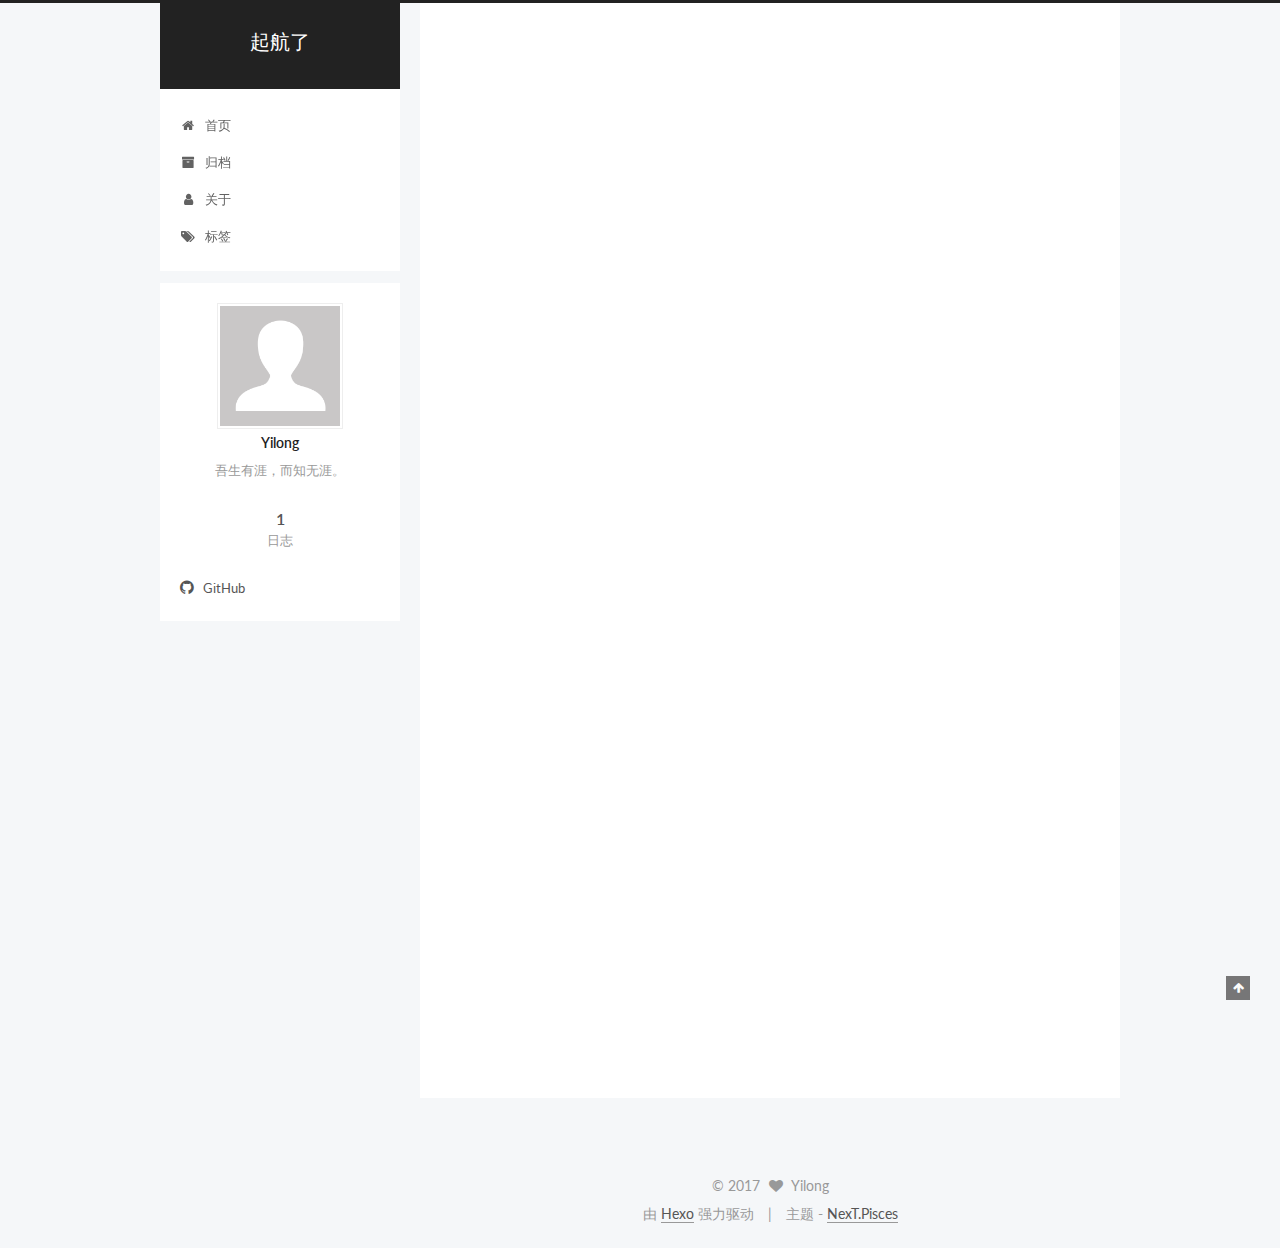
==== commit 7073015f: "Blog updated: 2017-03-07 10:37:17" ====
--- a/index.html
+++ b/index.html
@@ -438,6 +438,17 @@
 
         <div class="links-of-author motion-element">
           
+            
+              <span class="links-of-author-item">
+                <a href="https://github.com/MarcelloCai" target="_blank" title="GitHub">
+                  
+                    <i class="fa fa-fw fa-github"></i>
+                  
+                  GitHub
+                </a>
+              </span>
+            
+          
         </div>
 
         
